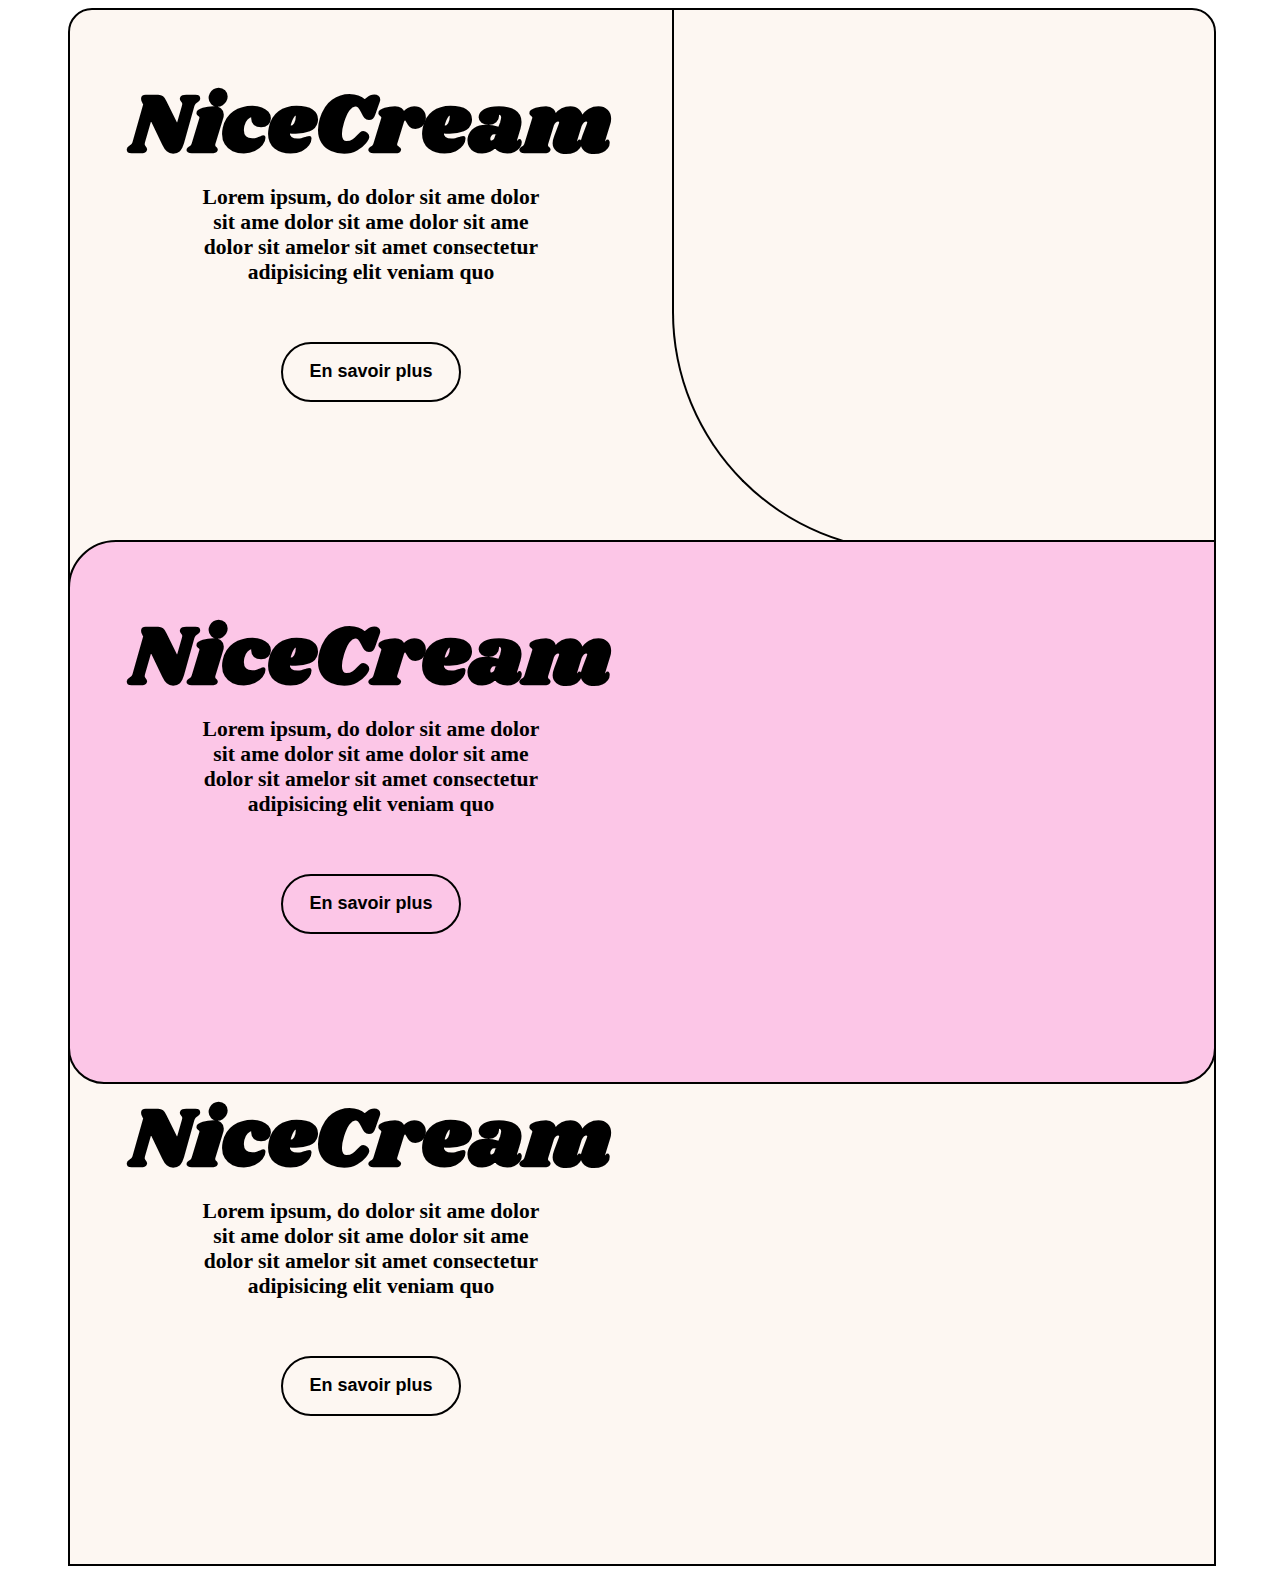
==== index.html @ 3cc18e64 "ajout index" ====
<!DOCTYPE html>
<html lang="fr">
<head>
    <meta charset="UTF-8">
    <meta name="viewport" content="width=device-width, initial-scale=1.0">
    <title>Document</title>
    <link rel="stylesheet" href="main.css">
    <link rel="preconnect" href="https://fonts.googleapis.com">
<link rel="preconnect" href="https://fonts.gstatic.com" crossorigin>
<link rel="preconnect" href="https://fonts.googleapis.com">
<link rel="preconnect" href="https://fonts.gstatic.com" crossorigin>
<link href="https://fonts.googleapis.com/css2?family=Shrikhand&display=swap" rel="stylesheet"></head>
<body>

    <main class="container">

        <section class="hero-section">
            <div class="txtsec">
                <h1>NiceCream</h1>
                <h3>Lorem ipsum, do dolor sit ame dolor sit ame dolor sit ame dolor sit ame dolor sit amelor sit amet consectetur adipisicing elit veniam quo</h3>
                <button class="btn">En savoir plus</button>
            </div>
            <div class="imgsec"></div>
        </section>

        <section class="about-section">
            <div class="txtsec">
                <h1>NiceCream</h1>
                <h3>Lorem ipsum, do dolor sit ame dolor sit ame dolor sit ame dolor sit ame dolor sit amelor sit amet consectetur adipisicing elit veniam quo</h3>
                <button class="btn">En savoir plus</button>
            </div>
        </section>


        <section class="tre-section">
            <div class="txtsec">
                <h1>NiceCream</h1>
                <h3>Lorem ipsum, do dolor sit ame dolor sit ame dolor sit ame dolor sit ame dolor sit amelor sit amet consectetur adipisicing elit veniam quo</h3>
                <button class="btn">En savoir plus</button>
            </div>
        </section>
        
    </main>

</body>
</html>
---- main.css ----
html{
    font-size: 12px;
}

body{
    background-color: white;
}

.container{
    display: flex;
    justify-content: center;
    flex-direction: column;
    padding-left: 5rem;
    padding-right: 5rem;
}

.hero-section{
    border: 2px solid black;
    border-radius: 2rem 2rem 0rem 0rem;
    width: 100%;
    height: 45rem;
    display: flex;
    align-items: start;
    justify-content: space-between;
    flex-direction:row;
    background-color: #fdf7f2;
    padding-bottom: 3rem;
    z-index: 1;
}

.about-section{
    border: 2px solid black;
    border-radius: 4rem 0rem 3rem 3rem;
    width: 100%;
    height: 45rem;
    display: flex;
    align-items: start;
    justify-content: space-between;
    flex-direction:row;
    background-color: #fcc6e7;
    margin-top: -4rem;
    z-index: 2;
}


.tre-section{
    border: 2px solid black;
    border-top: 0px;
    width: 100%;
    height: 45rem;
    display: flex;
    align-items: start;
    justify-content: space-between;
    flex-direction:row;
    background-color: #fdf7f2;
    margin-top: -5rem;
}



.imgsec{
    background-image: url("https://static.actu.fr/uploads/2022/07/62dcdb9579d2646dcdb9579d21adcdv-960x640.jpg");
    width: 45rem;
    height: 45rem;
    background-position: center;
    background-size:150%;
    background-repeat: no-repeat;
    border-radius: 0px 2rem 0px 20rem;
    border:2px solid black;
    border-top: 0px;
    border-right: 0px;
}

.txtsec{
    display: flex;
    justify-content: center;
    align-items: center;
    flex-direction: column;
    margin-left: 5rem;     
}

.txtsec h1{
font-size: 7em;
font-family: 'Shrikhand', cursive;
}

.txtsec h3{
font-size: 1.8rem;
width: 30rem;
margin-top: -5rem;
text-align: center;
}


.btn {
    display: flex;
    position: relative;
    text-align: center;
    cursor: pointer;
    justify-content: center;
    align-items: center;
    padding: .2em 1.2em .3em 1.2em;
    text-decoration: none;
    margin-top: 3rem;
    background-color: transparent;
    border-radius: 4rem;
    width: 15rem;
    height: 5rem;
    border: 0.2rem solid black;
    font-weight: bold;
    font-size: 1.5rem;
  }
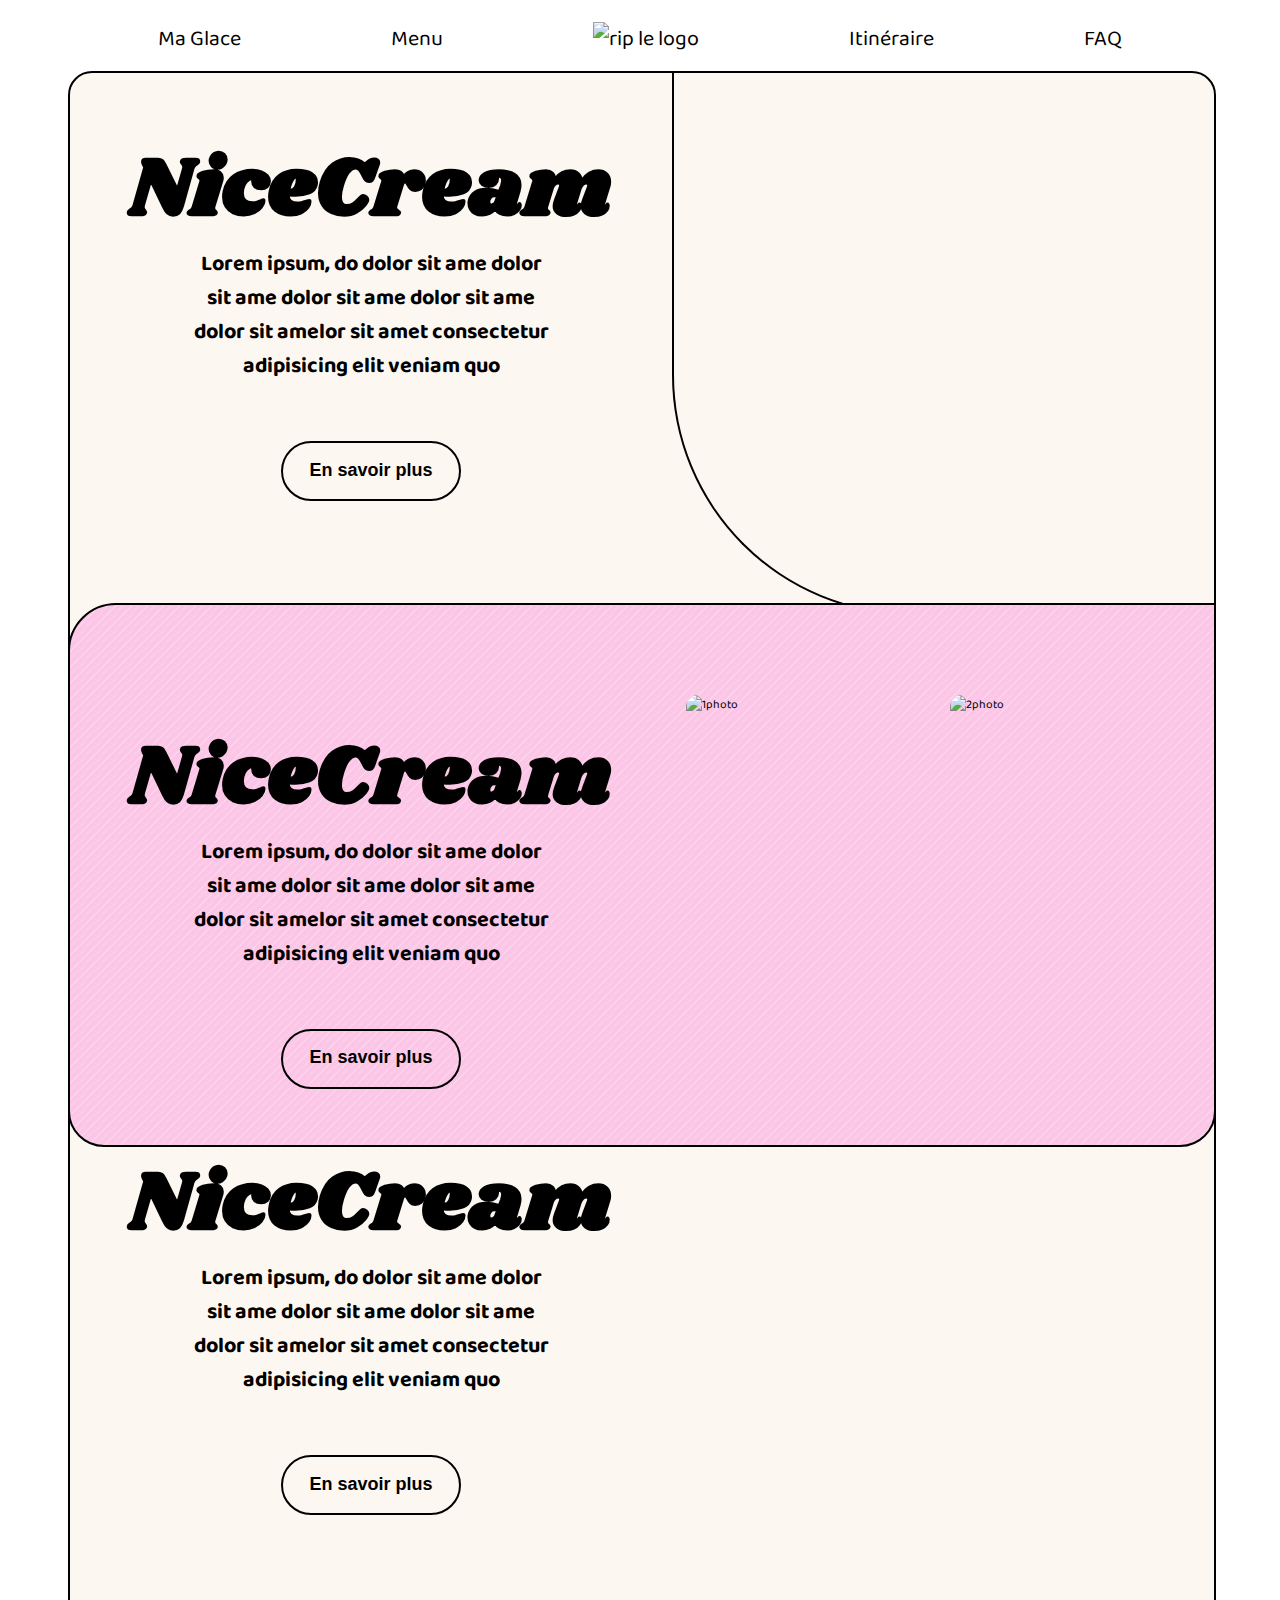
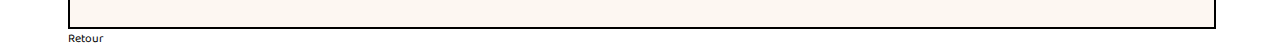
==== commit 0658cc03: "ajout divers" ====
--- a/index.html
+++ b/index.html
@@ -6,13 +6,21 @@
     <title>Document</title>
     <link rel="stylesheet" href="main.css">
     <link rel="preconnect" href="https://fonts.googleapis.com">
-<link rel="preconnect" href="https://fonts.gstatic.com" crossorigin>
-<link rel="preconnect" href="https://fonts.googleapis.com">
-<link rel="preconnect" href="https://fonts.gstatic.com" crossorigin>
-<link href="https://fonts.googleapis.com/css2?family=Shrikhand&display=swap" rel="stylesheet"></head>
+    <link rel="preconnect" href="https://fonts.googleapis.com">
+    <link rel="preconnect" href="https://fonts.gstatic.com" crossorigin>
+    <link href="https://fonts.googleapis.com/css2?family=Baloo+2:wght@400;500;700&family=Shrikhand&display=swap" rel="stylesheet">
 <body>
 
     <main class="container">
+    <nav id="navbar">
+        <header>
+            <a href="#glace">Ma Glace</a>
+            <a href="#menu">Menu</a>
+            <img src="logo.png" alt="rip le logo">
+            <a href="#itin">Itinéraire</a>
+            <a href="#faq">FAQ</a>
+        </header>
+    </nav>
 
         <section class="hero-section">
             <div class="txtsec">
@@ -23,11 +31,17 @@
             <div class="imgsec"></div>
         </section>
 
+            
         <section class="about-section">
             <div class="txtsec">
                 <h1>NiceCream</h1>
                 <h3>Lorem ipsum, do dolor sit ame dolor sit ame dolor sit ame dolor sit ame dolor sit amelor sit amet consectetur adipisicing elit veniam quo</h3>
                 <button class="btn">En savoir plus</button>
+            </div>
+
+            <div class="img-container">
+                <img src="https://static.actu.fr/uploads/2022/07/62dcdb9579d2646dcdb9579d21adcdv-960x640.jpg" alt="1photo" class="pm">
+                <img src="https://static.actu.fr/uploads/2022/07/62dcdb9579d2646dcdb9579d21adcdv-960x640.jpg" alt="2photo" class="pm">
             </div>
         </section>
 
@@ -39,6 +53,8 @@
                 <button class="btn">En savoir plus</button>
             </div>
         </section>
+
+        <a href="#navbar">Retour</a>
         
     </main>
 
--- a/main.css
+++ b/main.css
@@ -1,9 +1,15 @@
 html{
     font-size: 12px;
+    text-decoration: none;
+    scroll-behavior: smooth;
+
 }
 
 body{
     background-color: white;
+    font-family: 'Baloo 2';
+    text-decoration: none;
+
 }
 
 .container{
@@ -34,12 +40,14 @@
     width: 100%;
     height: 45rem;
     display: flex;
-    align-items: start;
+  
     justify-content: space-between;
     flex-direction:row;
     background-color: #fcc6e7;
     margin-top: -4rem;
     z-index: 2;
+    background-image: repeating-linear-gradient(-45deg, rgba(255,255,255, 0.25), rgba(255,255,255, 0.25) 1px, transparent 1px, transparent 6px);
+    background-size: 16px 16px;
 }
 
 
@@ -110,3 +118,48 @@
     font-weight: bold;
     font-size: 1.5rem;
   }
+
+  header{
+    font-size:1.8rem ;
+    display:flex;
+    justify-content: space-around;
+    padding:1.2rem;
+    color:black;
+  }
+
+  a{ 
+    color: inherit;
+    text-decoration: none;
+}
+
+header a:hover {
+    color:#f8a825;
+    font-weight: 500;
+}
+
+.btn:hover {
+    color:#f8a825;
+    border-color: #f8a825;
+
+}
+
+hr {
+    margin-top: 3rem;
+    color: black !important;
+    width: 80%; 
+    margin-left: auto;
+    margin-right: auto;
+}
+
+.img-container{
+    display: flex;
+    justify-content: center;
+    align-items: center;
+}
+
+.pm{
+    width: 20rem;
+    height: 30rem;
+    margin-right: 2rem;
+    border-radius: 1rem;
+}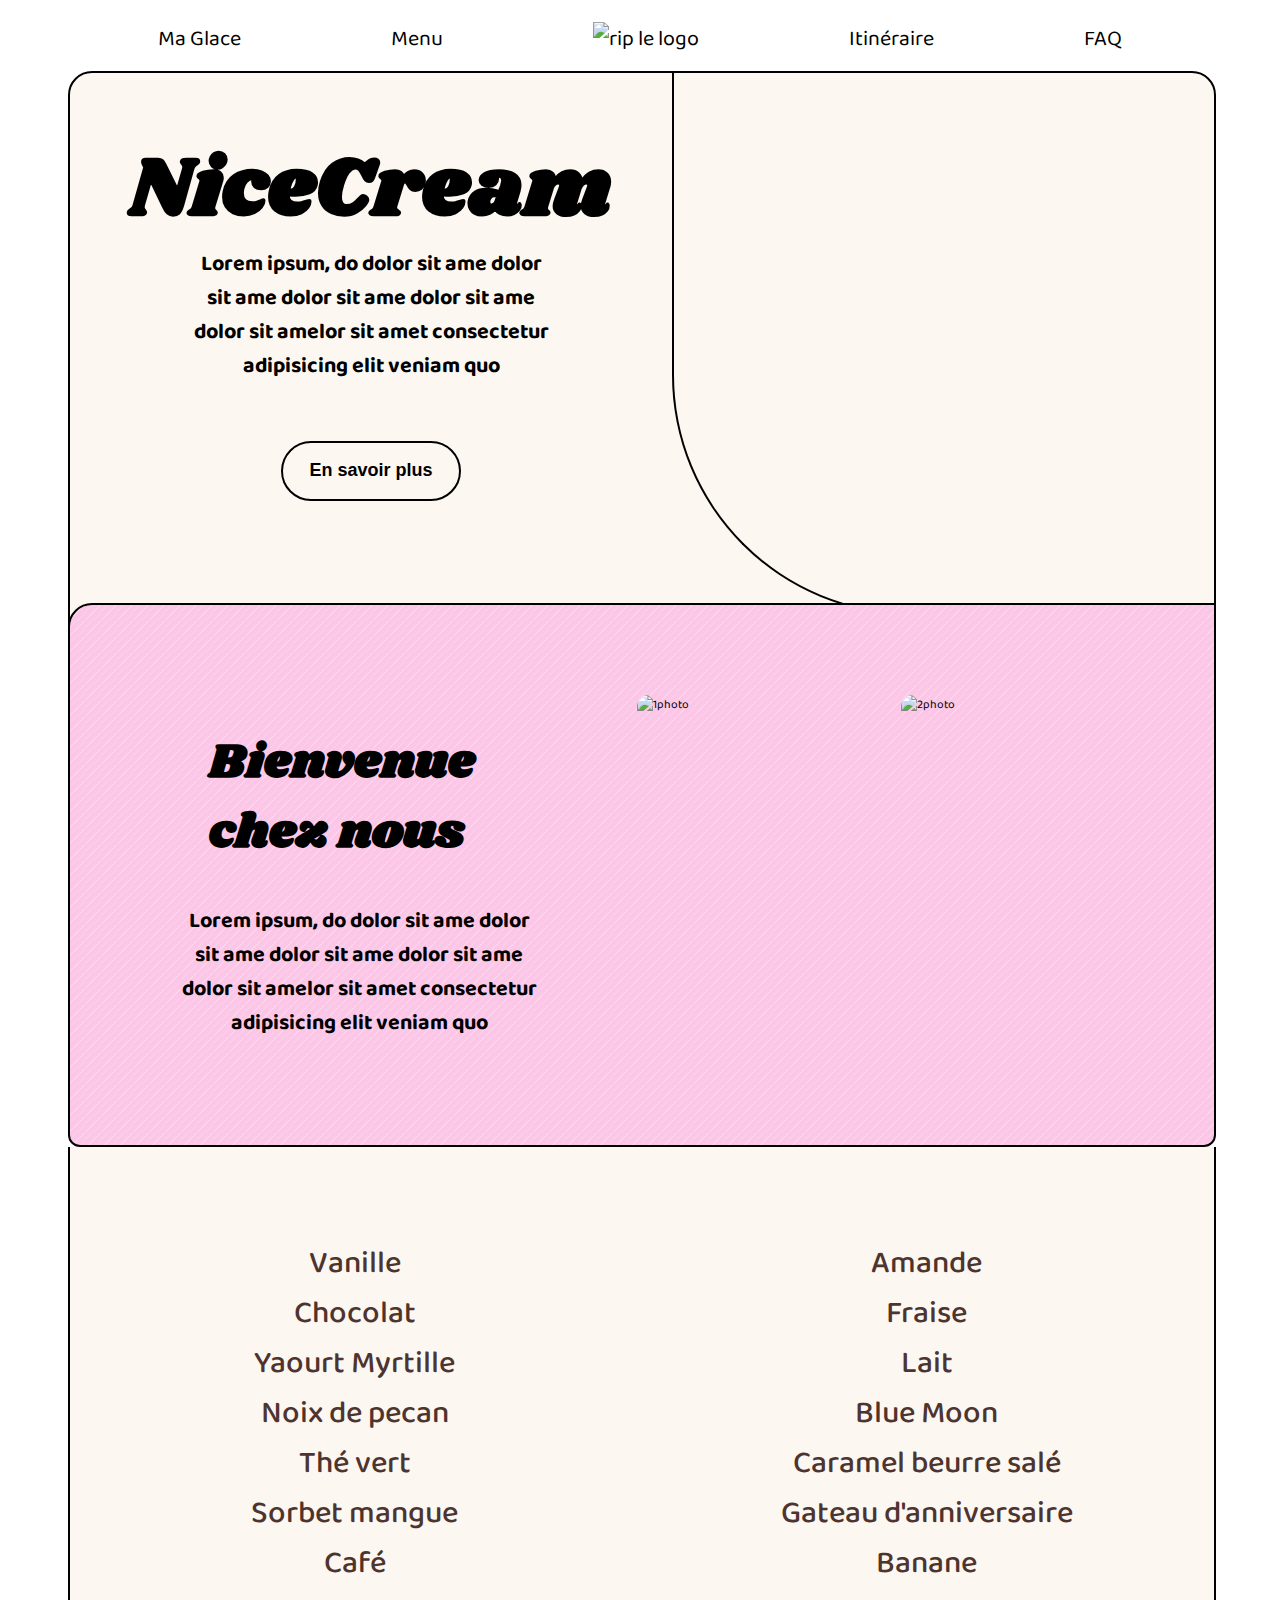
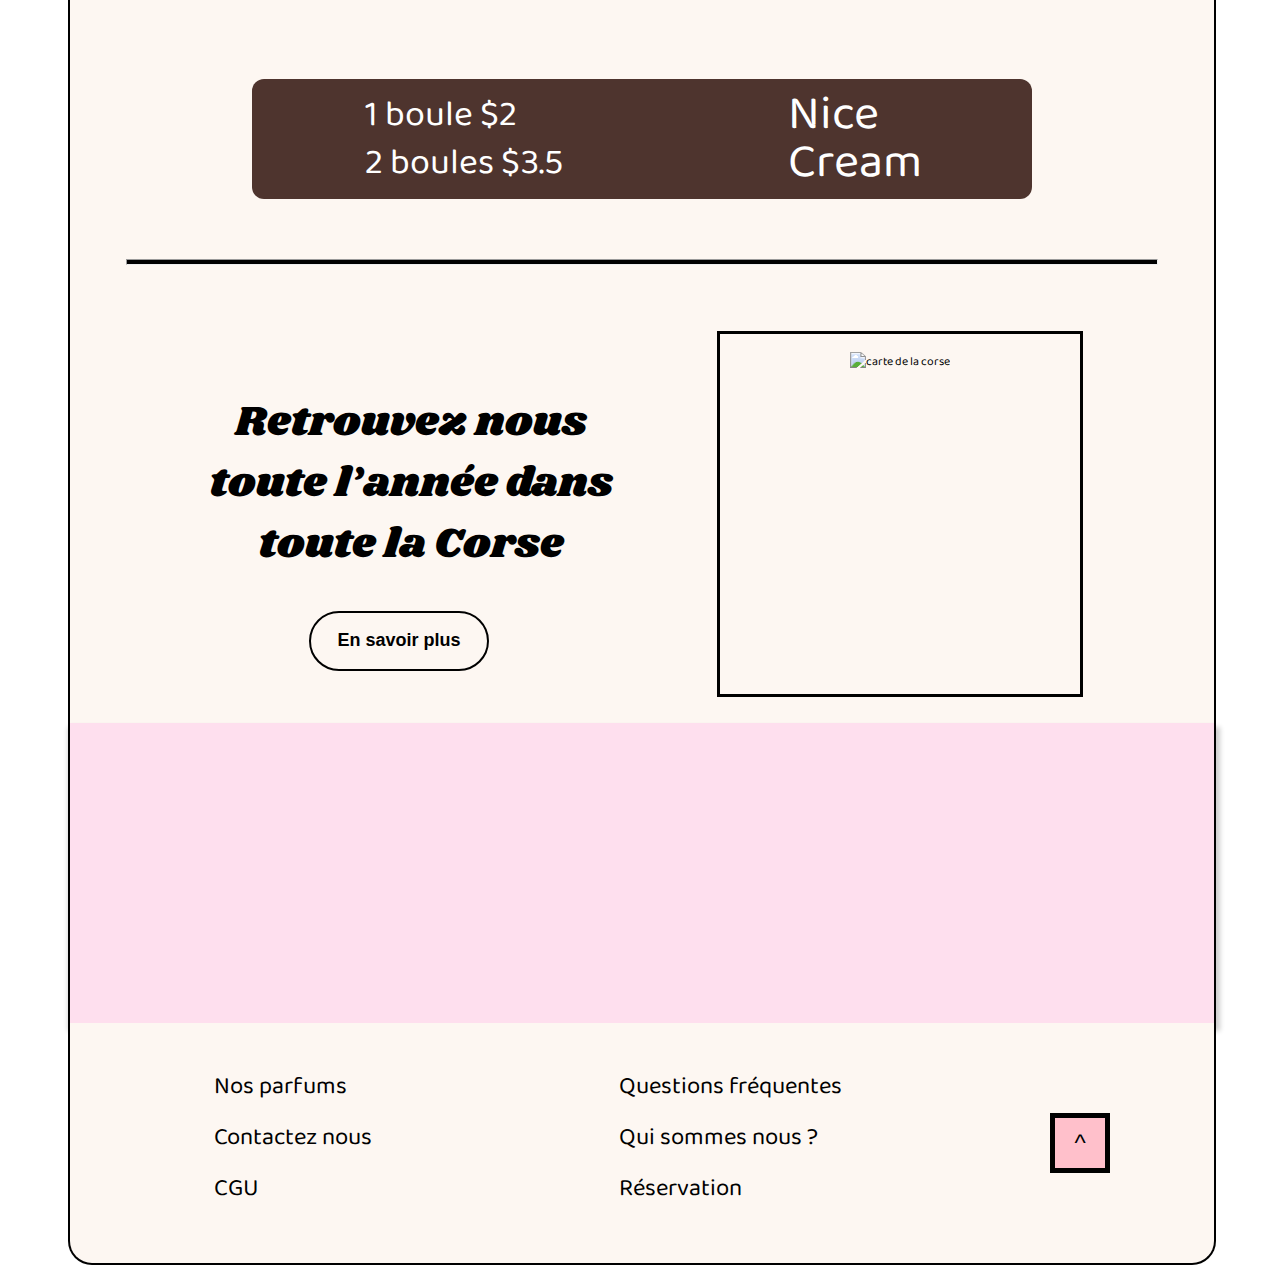
==== commit a02f64b1: "ajout detail" ====
--- a/index.html
+++ b/index.html
@@ -24,7 +24,7 @@
 
         <section class="hero-section">
             <div class="txtsec">
-                <h1>NiceCream</h1>
+                <h1 class="titre">NiceCream</h1>
                 <h3>Lorem ipsum, do dolor sit ame dolor sit ame dolor sit ame dolor sit ame dolor sit amelor sit amet consectetur adipisicing elit veniam quo</h3>
                 <button class="btn">En savoir plus</button>
             </div>
@@ -34,9 +34,8 @@
             
         <section class="about-section">
             <div class="txtsec">
-                <h1>NiceCream</h1>
+                <h2 class="sousTitre">Bienvenue chez nous</h2>
                 <h3>Lorem ipsum, do dolor sit ame dolor sit ame dolor sit ame dolor sit ame dolor sit amelor sit amet consectetur adipisicing elit veniam quo</h3>
-                <button class="btn">En savoir plus</button>
             </div>
 
             <div class="img-container">
@@ -47,14 +46,68 @@
 
 
         <section class="tre-section">
-            <div class="txtsec">
-                <h1>NiceCream</h1>
-                <h3>Lorem ipsum, do dolor sit ame dolor sit ame dolor sit ame dolor sit ame dolor sit amelor sit amet consectetur adipisicing elit veniam quo</h3>
-                <button class="btn">En savoir plus</button>
+            <div class="menu">
+                <ul class="listUne">
+                    <li>Vanille</li>
+                    <li>Chocolat</li>
+                    <li>Yaourt Myrtille</li>
+                    <li>Noix de pecan</li>
+                    <li>Thé vert</li>
+                    <li>Sorbet mangue</li>
+                    <li>Café</li>
+                </ul>
+                <ul class="listDeux">
+                    <li>Amande</li>
+                    <li>Fraise</li>
+                    <li>Lait</li>
+                    <li>Blue Moon</li>
+                    <li>Caramel beurre salé</li>
+                    <li>Gateau d'anniversaire</li>
+                    <li>Banane</li>
+                </ul>
+            </div>
+
+            <div class="promo">
+                <div class="prix">
+                    <p>1 boule $2</p>
+                    <p>2 boules $3.5</p>
+                    
+                </div>
+                
+                <p class="minTitre">Nice Cream</p>
+            </div>
+
+            <hr>
+
+            <div class="retrouver-nous">
+                <div class="retrouver-l">
+                    <h2 class="sousSousTitre">Retrouvez nous toute l’année dans toute la Corse</h2>
+                    <button class="btn">En savoir plus</button>
+                </div>
+            
+                <div class="map">
+                    <img src="https://i.pinimg.com/originals/cd/4d/f4/cd4df4adcedf5bd959220e8c9b744033.jpg" alt="carte de la corse" class="mapcorse">
+                </div>
             </div>
         </section>
 
-        <a href="#navbar">Retour</a>
+        <section class="brand">
+        </section>
+
+        <footer class="footer">
+            <ul>
+                <li><a href="#parfums">Nos parfums</a></li>
+                <li><a href="#contact">Contactez nous</a></li>
+                <li><a href="#cgu">CGU</a></li>
+            </ul>
+            <ul>
+                <li><a href="#faqs">Questions fréquentes</a></li>
+                <li><a href="#about">Qui sommes nous ?</a></li>
+                <li><a href="#reservation">Réservation</a></li>
+            </ul>
+            <button><a href="#navbar">^</a></button>
+        </footer>
+        
         
     </main>
 
--- a/main.css
+++ b/main.css
@@ -9,7 +9,10 @@
     background-color: white;
     font-family: 'Baloo 2';
     text-decoration: none;
-
+}
+
+body ul{
+    list-style-type:none;
 }
 
 .container{
@@ -36,12 +39,11 @@
 
 .about-section{
     border: 2px solid black;
-    border-radius: 4rem 0rem 3rem 3rem;
+    border-radius: 2rem 0rem 1rem 1rem;
     width: 100%;
     height: 45rem;
     display: flex;
-  
-    justify-content: space-between;
+    justify-content: space-around;
     flex-direction:row;
     background-color: #fcc6e7;
     margin-top: -4rem;
@@ -49,22 +51,6 @@
     background-image: repeating-linear-gradient(-45deg, rgba(255,255,255, 0.25), rgba(255,255,255, 0.25) 1px, transparent 1px, transparent 6px);
     background-size: 16px 16px;
 }
-
-
-.tre-section{
-    border: 2px solid black;
-    border-top: 0px;
-    width: 100%;
-    height: 45rem;
-    display: flex;
-    align-items: start;
-    justify-content: space-between;
-    flex-direction:row;
-    background-color: #fdf7f2;
-    margin-top: -5rem;
-}
-
-
 
 .imgsec{
     background-image: url("https://static.actu.fr/uploads/2022/07/62dcdb9579d2646dcdb9579d21adcdv-960x640.jpg");
@@ -84,16 +70,37 @@
     justify-content: center;
     align-items: center;
     flex-direction: column;
-    margin-left: 5rem;     
-}
-
-.txtsec h1{
-font-size: 7em;
+    margin-left: 5rem;
+}
+
+.titre{
+font-size: 7rem;
 font-family: 'Shrikhand', cursive;
 }
 
+.sousTitre{
+font-size: 4rem;
+font-family: 'Shrikhand', cursive;
+width: 25rem;
+margin-bottom: 8rem;
+}
+
+.sousSousTitre{
+    font-size: 3.5rem;
+    font-family: 'Shrikhand', cursive;
+    width: 35rem;
+    margin-bottom: 8rem;
+    text-align: center;
+    font-weight: 400;
+}
+
+
+
+h3{
+font-size: 1.8rem;
+}
+
 .txtsec h3{
-font-size: 1.8rem;
 width: 30rem;
 margin-top: -5rem;
 text-align: center;
@@ -144,11 +151,13 @@
 }
 
 hr {
-    margin-top: 3rem;
+    margin-top: 5rem;
     color: black !important;
-    width: 80%; 
+    width: 90%; 
     margin-left: auto;
     margin-right: auto;
+    height: .35rem;
+    background-color: black;
 }
 
 .img-container{
@@ -162,4 +171,136 @@
     height: 30rem;
     margin-right: 2rem;
     border-radius: 1rem;
-}+}
+
+.tre-section{
+    border: 2px solid black;
+    border-top: 0px;
+    width: 100%;
+    height: 100%;
+    display: flex;
+    flex-direction: column;
+    align-items: center;
+    background-color: #fdf7f2;
+    padding-top: 5rem;
+    padding-bottom: 5rem;
+}
+
+.menu{
+    display: flex;
+    justify-content: space-around;
+    align-items: center;
+    flex-direction: row;
+    font-size: 2.6rem;
+    width: 100%;
+    text-align: center;
+    color: #4e342e;
+    font-weight: 500;
+}
+
+.menu li:hover{
+    color: brown;
+    cursor:url("data:image/svg+xml;utf8,<svg xmlns='http://www.w3.org/2000/svg'  width='50' height='60' viewport='0 0 100 100' style='fill:black;font-size:30px;'><text y='50%'>😋</text></svg>") 16 0,auto; /*!emojicursor.app*/
+}
+
+.promo{
+    margin-top: 5rem;
+    width: 65rem;
+    height: 10rem;
+    background-color: #4e342e;
+    border-radius: 1rem;
+    display: flex;
+    justify-content: space-around;
+    align-items: center;
+    flex-direction: row;
+    color: white;
+    font-size: 3rem;
+    line-height: 1rem;
+}
+
+.minTitre{
+    font-size: 4rem;
+    width: 3rem;
+    line-height: 4rem;
+    padding-right: 8rem;
+}
+
+.retrouver-nous{
+    display: flex;
+    align-items: center;
+    justify-content: space-between;
+    flex-direction: row;
+    margin-top: 5rem;
+}
+
+.retrouver-l .btn{
+    margin-left: 9rem;
+    margin-top: -5rem;
+}
+
+.retrouver-l {
+    margin-right: 8rem;
+}
+
+.retrouver-r{
+    margin-left:8rem;
+}
+
+.map{
+    width: 30rem;
+    height: 30rem;
+    background-image: url("https://i.pinimg.com/originals/cd/4d/f4/cd4df4adcedf5bd959220e8c9b744033.jpg");
+    border: .3rem solid black;
+    display: flex;
+    justify-content: center;
+    align-items: center;
+}
+
+.mapcorse{
+    height: 27rem;
+    width: auto;
+}
+
+.brand{
+    background-color: #fedfee;
+    width: 100%;
+    height: 25rem;
+    border: 2px solid black;
+    border-top: 0px;
+    border-bottom: 0px;
+    margin-top: -3rem;
+    box-shadow: 2px 6px 5px 2px rgba(0, 0, 0, 0.2);
+}
+
+.footer{
+    width: 100%;
+    height: 20rem;
+    background-color: #fdf7f2;
+    border: solid 2px black;
+    border-top: 0px;
+    border-bottom-left-radius:2rem;
+    border-bottom-right-radius:2rem;
+    display: flex;
+    justify-content: space-around;
+    align-items: center;
+    flex-direction: row;
+    text-align: left;
+}
+
+
+
+.footer li{
+    margin-bottom: 1rem;
+}
+
+
+.footer a{
+    font-size: 2rem;
+}
+
+footer button{
+    width: 5rem;
+    height: 5rem;
+    background-color: pink;
+    border: 5px solid black;
+}
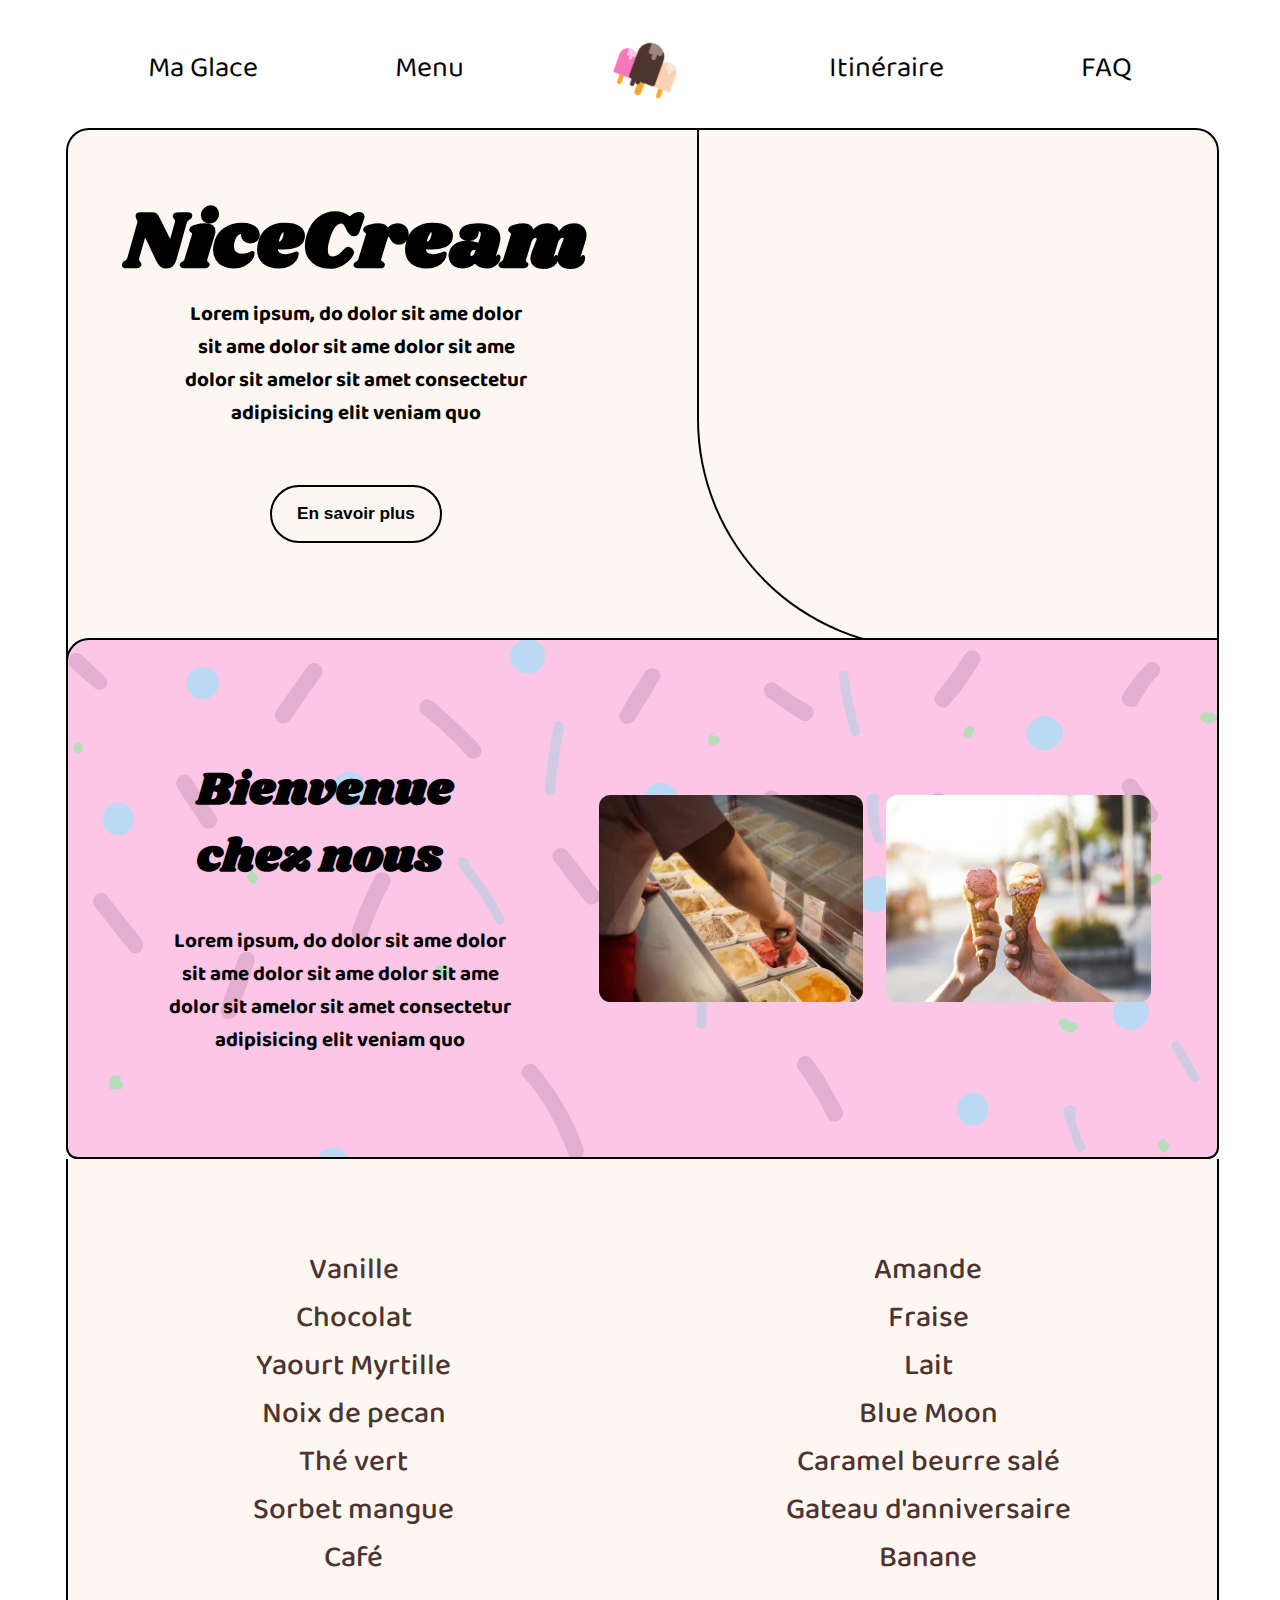
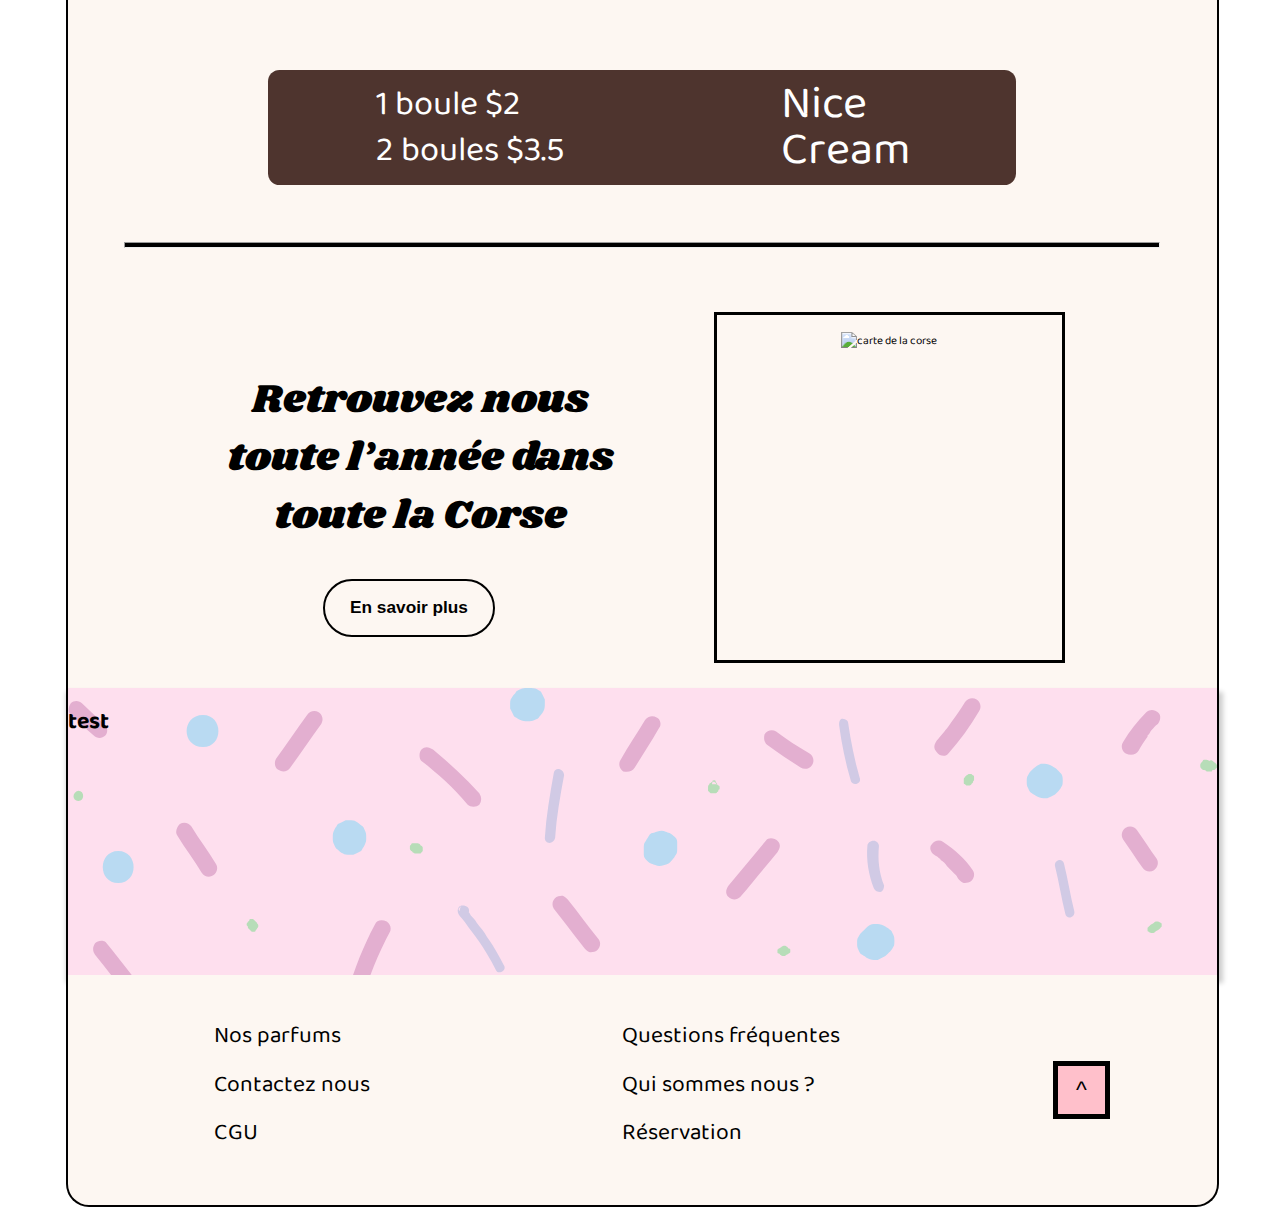
==== commit d60a5780: "Add files via upload" ====
--- a/index.html
+++ b/index.html
@@ -16,7 +16,7 @@
         <header>
             <a href="#glace">Ma Glace</a>
             <a href="#menu">Menu</a>
-            <img src="logo.png" alt="rip le logo">
+            <img src="logo.png" alt="rip le logo" class="logo">
             <a href="#itin">Itinéraire</a>
             <a href="#faq">FAQ</a>
         </header>
@@ -39,8 +39,8 @@
             </div>
 
             <div class="img-container">
-                <img src="https://static.actu.fr/uploads/2022/07/62dcdb9579d2646dcdb9579d21adcdv-960x640.jpg" alt="1photo" class="pm">
-                <img src="https://static.actu.fr/uploads/2022/07/62dcdb9579d2646dcdb9579d21adcdv-960x640.jpg" alt="2photo" class="pm">
+                <img src="img1.jpg" alt="1photo" class="pm">
+                <img src="img2.jpg"  class="pm pm2">
             </div>
         </section>
 
@@ -92,6 +92,7 @@
         </section>
 
         <section class="brand">
+            <h1>test</h1>
         </section>
 
         <footer class="footer">
--- a/main.css
+++ b/main.css
@@ -1,306 +1,468 @@
-html{
-    font-size: 12px;
-    text-decoration: none;
-    scroll-behavior: smooth;
-
-}
-
-body{
-    background-color: white;
-    font-family: 'Baloo 2';
-    text-decoration: none;
-}
-
-body ul{
-    list-style-type:none;
-}
-
-.container{
-    display: flex;
-    justify-content: center;
-    flex-direction: column;
-    padding-left: 5rem;
-    padding-right: 5rem;
-}
-
-.hero-section{
-    border: 2px solid black;
-    border-radius: 2rem 2rem 0rem 0rem;
-    width: 100%;
-    height: 45rem;
-    display: flex;
-    align-items: start;
-    justify-content: space-between;
-    flex-direction:row;
-    background-color: #fdf7f2;
-    padding-bottom: 3rem;
-    z-index: 1;
-}
-
-.about-section{
-    border: 2px solid black;
-    border-radius: 2rem 0rem 1rem 1rem;
-    width: 100%;
-    height: 45rem;
-    display: flex;
-    justify-content: space-around;
-    flex-direction:row;
-    background-color: #fcc6e7;
-    margin-top: -4rem;
-    z-index: 2;
-    background-image: repeating-linear-gradient(-45deg, rgba(255,255,255, 0.25), rgba(255,255,255, 0.25) 1px, transparent 1px, transparent 6px);
-    background-size: 16px 16px;
-}
-
-.imgsec{
-    background-image: url("https://static.actu.fr/uploads/2022/07/62dcdb9579d2646dcdb9579d21adcdv-960x640.jpg");
-    width: 45rem;
-    height: 45rem;
-    background-position: center;
-    background-size:150%;
-    background-repeat: no-repeat;
-    border-radius: 0px 2rem 0px 20rem;
-    border:2px solid black;
-    border-top: 0px;
-    border-right: 0px;
-}
-
-.txtsec{
-    display: flex;
-    justify-content: center;
-    align-items: center;
-    flex-direction: column;
-    margin-left: 5rem;
-}
-
-.titre{
-font-size: 7rem;
-font-family: 'Shrikhand', cursive;
-}
-
-.sousTitre{
-font-size: 4rem;
-font-family: 'Shrikhand', cursive;
-width: 25rem;
-margin-bottom: 8rem;
-}
-
-.sousSousTitre{
-    font-size: 3.5rem;
-    font-family: 'Shrikhand', cursive;
-    width: 35rem;
-    margin-bottom: 8rem;
-    text-align: center;
-    font-weight: 400;
-}
-
-
-
-h3{
-font-size: 1.8rem;
-}
-
-.txtsec h3{
-width: 30rem;
-margin-top: -5rem;
-text-align: center;
-}
-
-
-.btn {
-    display: flex;
-    position: relative;
-    text-align: center;
-    cursor: pointer;
-    justify-content: center;
-    align-items: center;
-    padding: .2em 1.2em .3em 1.2em;
-    text-decoration: none;
-    margin-top: 3rem;
-    background-color: transparent;
-    border-radius: 4rem;
-    width: 15rem;
-    height: 5rem;
-    border: 0.2rem solid black;
-    font-weight: bold;
-    font-size: 1.5rem;
-  }
-
-  header{
-    font-size:1.8rem ;
-    display:flex;
-    justify-content: space-around;
-    padding:1.2rem;
-    color:black;
-  }
-
-  a{ 
-    color: inherit;
-    text-decoration: none;
-}
-
-header a:hover {
-    color:#f8a825;
-    font-weight: 500;
-}
-
-.btn:hover {
-    color:#f8a825;
-    border-color: #f8a825;
-
-}
-
-hr {
-    margin-top: 5rem;
-    color: black !important;
-    width: 90%; 
-    margin-left: auto;
-    margin-right: auto;
-    height: .35rem;
-    background-color: black;
-}
-
-.img-container{
-    display: flex;
-    justify-content: center;
-    align-items: center;
-}
-
-.pm{
-    width: 20rem;
-    height: 30rem;
-    margin-right: 2rem;
-    border-radius: 1rem;
-}
-
-.tre-section{
-    border: 2px solid black;
-    border-top: 0px;
-    width: 100%;
-    height: 100%;
-    display: flex;
-    flex-direction: column;
-    align-items: center;
-    background-color: #fdf7f2;
-    padding-top: 5rem;
-    padding-bottom: 5rem;
-}
-
-.menu{
-    display: flex;
-    justify-content: space-around;
-    align-items: center;
-    flex-direction: row;
-    font-size: 2.6rem;
-    width: 100%;
-    text-align: center;
-    color: #4e342e;
-    font-weight: 500;
-}
-
-.menu li:hover{
-    color: brown;
-    cursor:url("data:image/svg+xml;utf8,<svg xmlns='http://www.w3.org/2000/svg'  width='50' height='60' viewport='0 0 100 100' style='fill:black;font-size:30px;'><text y='50%'>😋</text></svg>") 16 0,auto; /*!emojicursor.app*/
-}
-
-.promo{
-    margin-top: 5rem;
-    width: 65rem;
-    height: 10rem;
-    background-color: #4e342e;
-    border-radius: 1rem;
-    display: flex;
-    justify-content: space-around;
-    align-items: center;
-    flex-direction: row;
-    color: white;
-    font-size: 3rem;
-    line-height: 1rem;
-}
-
-.minTitre{
-    font-size: 4rem;
-    width: 3rem;
-    line-height: 4rem;
-    padding-right: 8rem;
-}
-
-.retrouver-nous{
-    display: flex;
-    align-items: center;
-    justify-content: space-between;
-    flex-direction: row;
-    margin-top: 5rem;
-}
-
-.retrouver-l .btn{
-    margin-left: 9rem;
-    margin-top: -5rem;
-}
-
-.retrouver-l {
-    margin-right: 8rem;
-}
-
-.retrouver-r{
-    margin-left:8rem;
-}
-
-.map{
-    width: 30rem;
-    height: 30rem;
-    background-image: url("https://i.pinimg.com/originals/cd/4d/f4/cd4df4adcedf5bd959220e8c9b744033.jpg");
-    border: .3rem solid black;
-    display: flex;
-    justify-content: center;
-    align-items: center;
-}
-
-.mapcorse{
-    height: 27rem;
-    width: auto;
-}
-
-.brand{
-    background-color: #fedfee;
-    width: 100%;
-    height: 25rem;
-    border: 2px solid black;
-    border-top: 0px;
-    border-bottom: 0px;
-    margin-top: -3rem;
-    box-shadow: 2px 6px 5px 2px rgba(0, 0, 0, 0.2);
-}
-
-.footer{
-    width: 100%;
-    height: 20rem;
-    background-color: #fdf7f2;
-    border: solid 2px black;
-    border-top: 0px;
-    border-bottom-left-radius:2rem;
-    border-bottom-right-radius:2rem;
-    display: flex;
-    justify-content: space-around;
-    align-items: center;
-    flex-direction: row;
-    text-align: left;
-}
-
-
-
-.footer li{
-    margin-bottom: 1rem;
-}
-
-
-.footer a{
-    font-size: 2rem;
-}
-
-footer button{
-    width: 5rem;
-    height: 5rem;
-    background-color: pink;
-    border: 5px solid black;
-}
+html{
+    font-size: 12px;
+    text-decoration: none;
+    scroll-behavior: smooth;
+
+}
+
+
+
+body{
+    background-color: white;
+    font-family: 'Baloo 2';
+    text-decoration: none;
+}
+
+body ul{
+    list-style-type:none;
+}
+
+.container{
+    display: flex;
+    justify-content: center;
+    flex-direction: column;
+    padding-left: 5rem;
+    padding-right: 5rem;
+}
+
+.hero-section{
+    border: 2px solid black;
+    border-radius: 2rem 2rem 0rem 0rem;
+    width: 100%;
+    height: 45rem;
+    display: flex;
+    align-items: start;
+    justify-content: space-between;
+    flex-direction:row;
+    background-color: #fdf7f2;
+    padding-bottom: 3rem;
+    z-index: 1;
+}
+
+.about-section{
+    border: 2px solid black;
+    border-radius: 2rem 0rem 1rem 1rem;
+    width: 100%;
+    height: 45rem;
+    display: flex;
+    justify-content: space-around;
+    flex-direction:row;
+    background-color: #fcc6e7;
+    margin-top: -4rem;
+    z-index: 2;
+    background-image: url("confetti.svg");
+    background-size: cover;
+}
+
+.imgsec{
+    background-image: url("https://static.actu.fr/uploads/2022/07/62dcdb9579d2646dcdb9579d21adcdv-960x640.jpg");
+    width: 45rem;
+    height: 45rem;
+    background-position: center;
+    background-size:150%;
+    background-repeat: no-repeat;
+    border-radius: 0px 2rem 0px 20rem;
+    border:2px solid black;
+    border-top: 0px;
+    border-right: 0px;
+}
+
+.txtsec{
+    display: flex;
+    justify-content: center;
+    align-items: center;
+    flex-direction: column;
+    margin-left: 5rem;
+}
+
+.titre{
+font-size: 7rem;
+font-family: 'Shrikhand', cursive;
+}
+
+.sousTitre{
+font-size: 4rem;
+font-family: 'Shrikhand', cursive;
+width: 25rem;
+margin-bottom: 8rem;
+}
+
+.sousSousTitre{
+    font-size: 3.5rem;
+    font-family: 'Shrikhand', cursive;
+    width: 35rem;
+    margin-bottom: 8rem;
+    text-align: center;
+    font-weight: 400;
+}
+
+
+
+h3{
+font-size: 1.8rem;
+}
+
+.txtsec h3{
+width: 30rem;
+margin-top: -5rem;
+text-align: center;
+}
+
+
+.btn {
+    display: flex;
+    position: relative;
+    text-align: center;
+    cursor: pointer;
+    justify-content: center;
+    align-items: center;
+    padding: .2em 1.2em .3em 1.2em;
+    text-decoration: none;
+    margin-top: 3rem;
+    background-color: transparent;
+    border-radius: 4rem;
+    width: 15rem;
+    height: 5rem;
+    border: 0.2rem solid black;
+    font-weight: bold;
+    font-size: 1.5rem;
+  }
+
+  header{
+    font-size:2.5rem;
+    display:flex;
+    justify-content: space-around;
+    padding:1.2rem;
+    color:black;
+    display: flex;
+    align-items: center;
+  }
+
+  a{ 
+    color: inherit;
+    text-decoration: none;
+}
+
+header a:hover {
+    color:#f8a825;
+    font-weight: 500;
+}
+
+header .logo{
+    height: auto;
+    width: 8rem;
+    rotate: 20deg;
+}
+
+.btn:hover {
+    color:#f8a825;
+    border-color: #f8a825;
+
+}
+
+hr {
+    margin-top: 5rem;
+    color: black !important;
+    width: 90%; 
+    margin-left: auto;
+    margin-right: auto;
+    height: .35rem;
+    background-color: black;
+}
+
+.img-container{
+    display: flex;
+    justify-content: center;
+    align-items: center;
+}
+
+.pm{
+    width: 25rem;
+    height: 20rem;
+    margin-right: 2rem;
+    border-radius: 1rem;
+}
+
+.pm{
+    width: 23rem;
+    height: 18rem;
+}
+
+.tre-section{
+    border: 2px solid black;
+    border-top: 0px;
+    width: 100%;
+    height: 100%;
+    display: flex;
+    flex-direction: column;
+    align-items: center;
+    background-color: #fdf7f2;
+    padding-top: 5rem;
+    padding-bottom: 5rem;
+}
+
+.menu{
+    display: flex;
+    justify-content: space-around;
+    align-items: center;
+    flex-direction: row;
+    font-size: 2.6rem;
+    width: 100%;
+    text-align: center;
+    color: #4e342e;
+    font-weight: 500;
+}
+
+.menu li:hover{
+    color: brown;
+    cursor:url("data:image/svg+xml;utf8,<svg xmlns='http://www.w3.org/2000/svg'  width='50' height='60' viewport='0 0 100 100' style='fill:black;font-size:30px;'><text y='50%'>😋</text></svg>") 16 0,auto; /*!emojicursor.app*/
+}
+
+.promo{
+    margin-top: 5rem;
+    width: 65rem;
+    height: 10rem;
+    background-color: #4e342e;
+    border-radius: 1rem;
+    display: flex;
+    justify-content: space-around;
+    align-items: center;
+    flex-direction: row;
+    color: white;
+    font-size: 3rem;
+    line-height: 1rem;
+}
+
+.minTitre{
+    font-size: 4rem;
+    width: 3rem;
+    line-height: 4rem;
+    padding-right: 8rem;
+}
+
+.retrouver-nous{
+    display: flex;
+    align-items: center;
+    justify-content: space-between;
+    flex-direction: row;
+    margin-top: 5rem;
+}
+
+.retrouver-l .btn{
+    margin-left: 9rem;
+    margin-top: -5rem;
+}
+
+.retrouver-l {
+    margin-right: 8rem;
+}
+
+.retrouver-r{
+    margin-left:8rem;
+}
+
+.map{
+    width: 30rem;
+    height: 30rem;
+    background-image: url("https://i.pinimg.com/originals/cd/4d/f4/cd4df4adcedf5bd959220e8c9b744033.jpg");
+    border: .3rem solid black;
+    display: flex;
+    justify-content: center;
+    align-items: center;
+}
+
+.mapcorse{
+    height: 27rem;
+    width: auto;
+}
+
+.brand{
+    background-color: #fedfee;
+    width: 100%;
+    height: 25rem;
+    border: 2px solid black;
+    border-top: 0px;
+    border-bottom: 0px;
+    margin-top: -3rem;
+    box-shadow: 2px 6px 5px 2px rgba(0, 0, 0, 0.2);
+    background-image: url("confetti.svg");
+    background-size: cover;
+}
+
+.footer{
+    width: 100%;
+    height: 20rem;
+    background-color: #fdf7f2;
+    border: solid 2px black;
+    border-top: 0px;
+    border-bottom-left-radius:2rem;
+    border-bottom-right-radius:2rem;
+    display: flex;
+    justify-content: space-around;
+    align-items: center;
+    flex-direction: row;
+    background-size: cover;
+    text-align: left;
+}
+
+
+
+.footer li{
+    margin-bottom: 1rem;
+}
+
+
+.footer a{
+    font-size: 2rem;
+}
+
+footer button{
+    width: 5rem;
+    height: 5rem;
+    background-color: pink;
+    border: 5px solid black;
+}
+
+
+@media screen and (min-width: 1600px){
+    html{
+        font-size: 14px;
+    }
+    
+}
+
+
+@media screen and (min-width: 1450px){
+    html{
+        font-size: 14px;
+    }
+    
+}
+
+
+@media screen and (max-width: 1300px){
+    html{
+        font-size: 11.5px;
+    }
+    
+}
+
+
+@media screen and (max-width: 1200px){
+    html{
+        font-size: 10.5px;
+    }
+    
+}
+
+
+@media screen and (max-width: 1100px){
+    html{
+        font-size: 9.5px;
+    }
+    
+}
+
+
+
+@media screen and (max-width: 1020px){
+    html{
+        font-size: 9px;
+    }
+    
+}
+
+
+@media screen and (max-width: 950px){
+    html{
+        font-size: 8px;
+    }
+    
+}
+
+
+
+
+@media screen and (max-width: 850px){
+    html{
+        font-size: 7px;
+    }
+    
+}
+
+
+
+@media screen and (max-width: 750px){
+    html{
+        font-size: 6px;
+    }
+    
+}
+
+@media screen and (max-width: 650px){
+    html{
+        font-size: 5.5px;
+    }
+    
+}
+
+
+@media screen and (max-width: 600px){
+    html{
+        font-size: 5px;
+    }
+    
+}
+
+@media screen and (max-width: 550px){
+    html{
+        font-size: 4.5px;
+    }
+    
+}
+
+
+@media screen and (max-width: 500px){
+    html{
+        font-size: 4px;
+    }
+    
+}
+
+@media screen and (max-width: 430px){
+    html{
+        font-size: 3.5px;
+    }
+    
+}
+
+@media screen and (max-width: 380px){
+    html{
+        font-size: 3px;
+    }
+    
+}
+
+@media screen and (max-width: 330px){
+    html{
+        font-size: 2.5px;
+    }
+    
+}
+
+@media screen and (max-width: 280px){
+    html{
+        font-size: 2.25px;
+    }
+    
+}
+
+
+
+
+
+
+
+
+
+
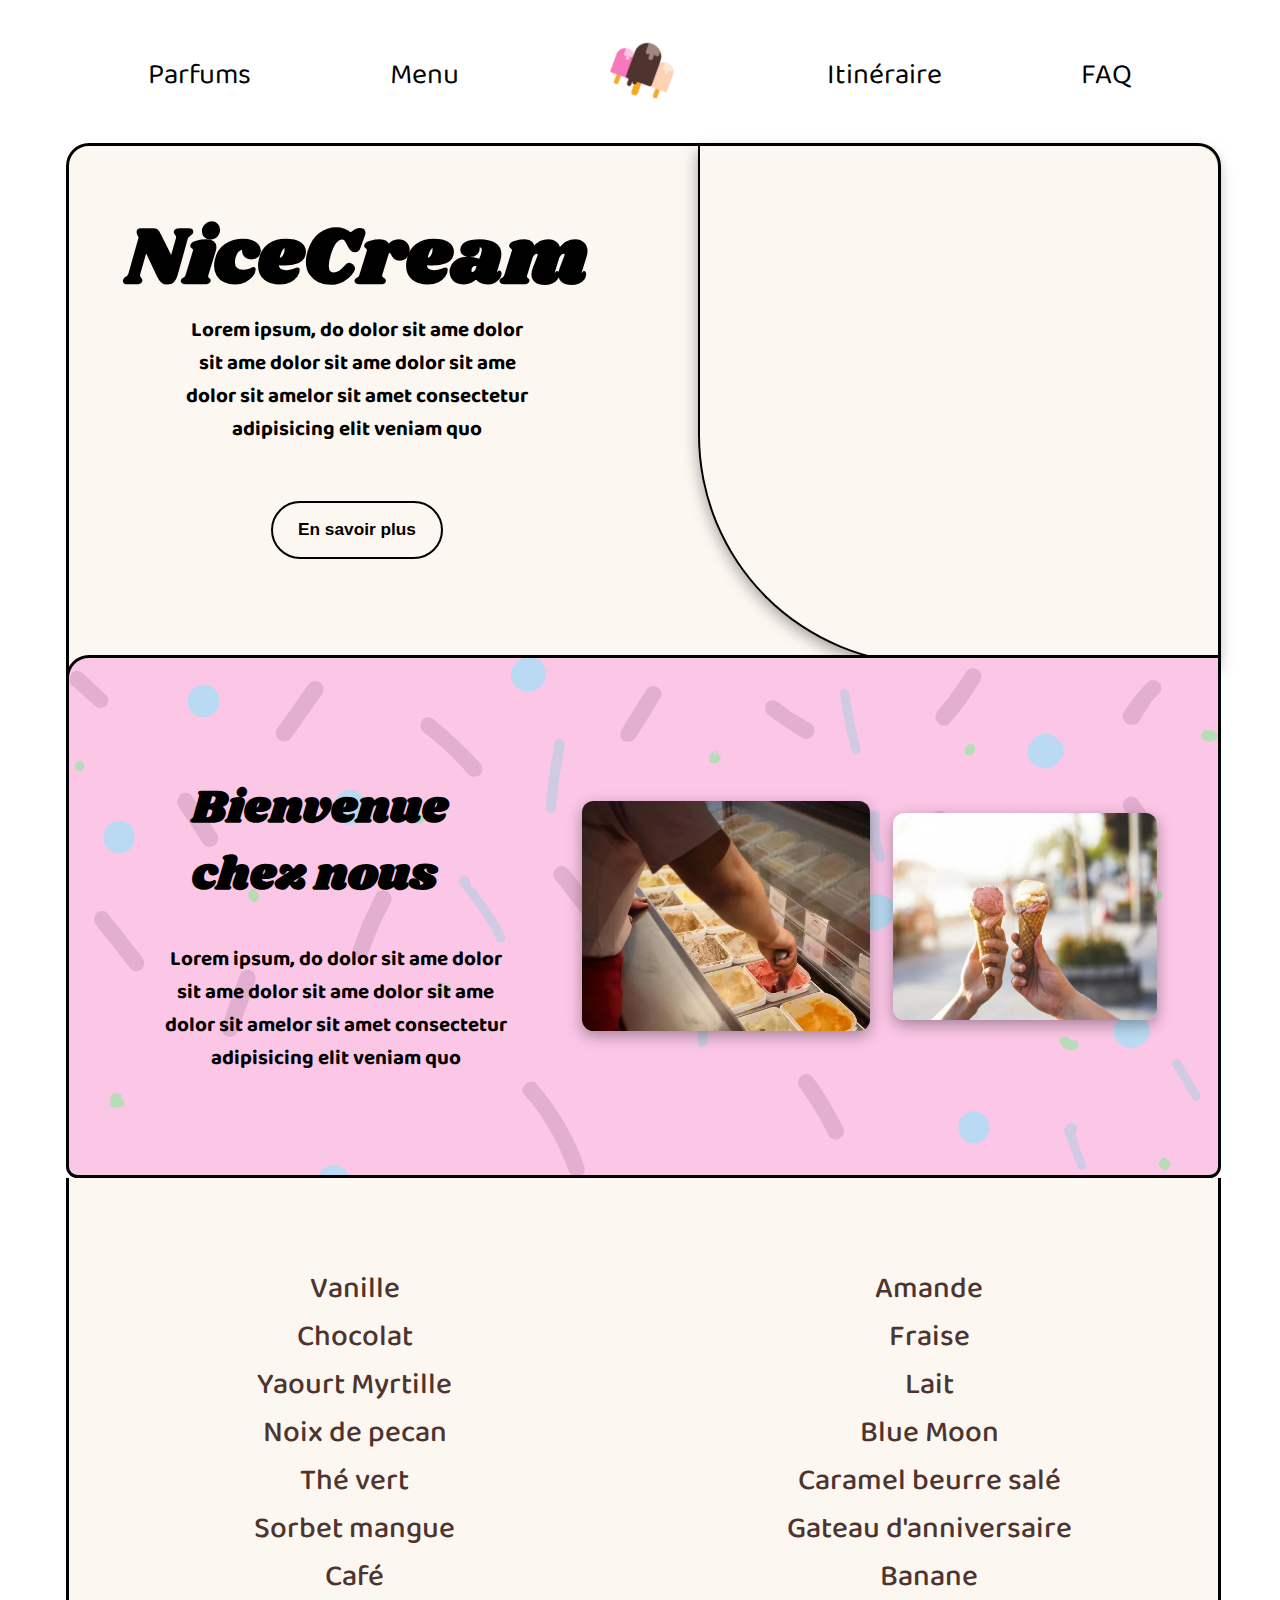
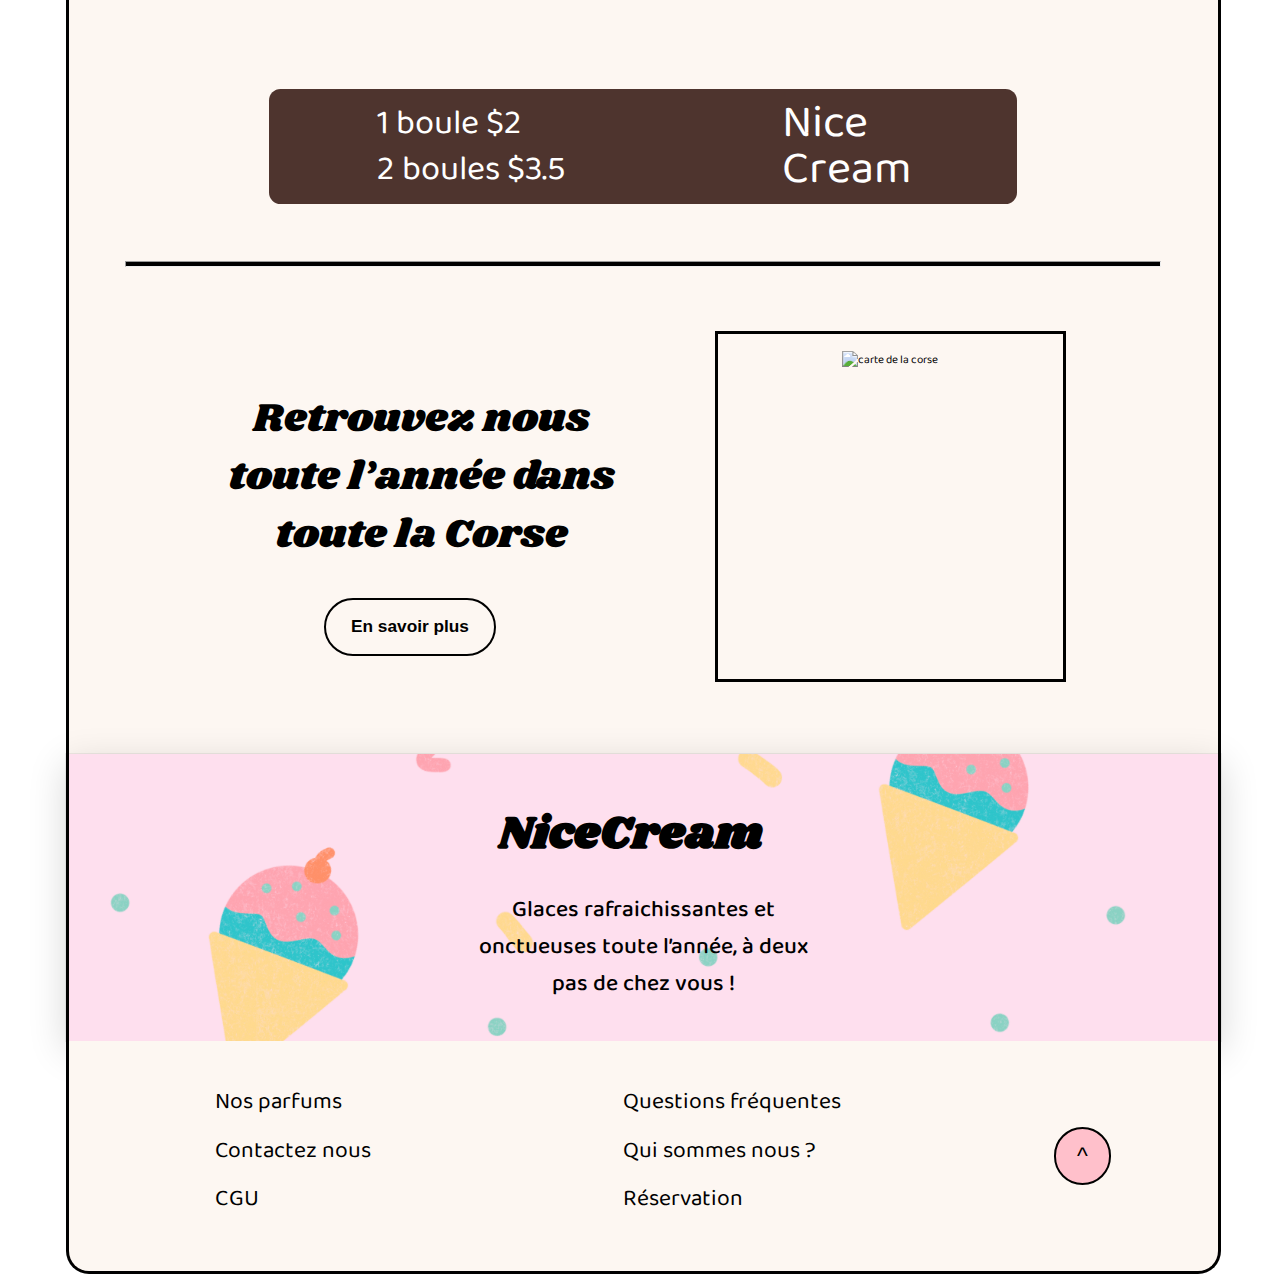
==== commit e822125a: "Add files via upload" ====
--- a/index.html
+++ b/index.html
@@ -14,11 +14,11 @@
     <main class="container">
     <nav id="navbar">
         <header>
-            <a href="#glace">Ma Glace</a>
+            <a href="#glace">Parfums</a>
             <a href="#menu">Menu</a>
-            <img src="logo.png" alt="rip le logo" class="logo">
-            <a href="#itin">Itinéraire</a>
-            <a href="#faq">FAQ</a>
+            <a href="index.html"><img src="assets/logo.png" alt="rip le logo" class="logo"></a>
+            <a href="itineraire.html">Itinéraire</a>
+            <a href="FAQ.html">FAQ</a>
         </header>
     </nav>
 
@@ -39,8 +39,8 @@
             </div>
 
             <div class="img-container">
-                <img src="img1.jpg" alt="1photo" class="pm">
-                <img src="img2.jpg"  class="pm pm2">
+                <img src="assets/img1.jpg" alt="1photo" class="pm">
+                <img src="assets/img2.jpg"  class="pm pm2">
             </div>
         </section>
 
@@ -92,7 +92,8 @@
         </section>
 
         <section class="brand">
-            <h1>test</h1>
+            <h1 class="sousTitre">NiceCream</h1>
+            <p> Glaces rafraichissantes  et onctueuses toute l’année,  à deux pas de chez vous ! </p>
         </section>
 
         <footer class="footer">
--- a/main.css
+++ b/main.css
@@ -26,7 +26,7 @@
 }
 
 .hero-section{
-    border: 2px solid black;
+    border: .3rem solid black;
     border-radius: 2rem 2rem 0rem 0rem;
     width: 100%;
     height: 45rem;
@@ -40,7 +40,7 @@
 }
 
 .about-section{
-    border: 2px solid black;
+    border: .3rem solid black;
     border-radius: 2rem 0rem 1rem 1rem;
     width: 100%;
     height: 45rem;
@@ -50,7 +50,7 @@
     background-color: #fcc6e7;
     margin-top: -4rem;
     z-index: 2;
-    background-image: url("confetti.svg");
+    background-image: url("assets/confetti.svg");
     background-size: cover;
 }
 
@@ -65,6 +65,7 @@
     border:2px solid black;
     border-top: 0px;
     border-right: 0px;
+    box-shadow: rgba(0, 0, 0, 0.35) 0px 5px 15px;
 }
 
 .txtsec{
@@ -152,7 +153,14 @@
     height: auto;
     width: 8rem;
     rotate: 20deg;
-}
+    transition: transform 0.5s ease;
+}
+
+
+header .logo:hover {
+    transform: rotate(360deg); 
+    
+  }
 
 .btn:hover {
     color:#f8a825;
@@ -181,15 +189,17 @@
     height: 20rem;
     margin-right: 2rem;
     border-radius: 1rem;
-}
-
-.pm{
+    box-shadow: rgba(0, 0, 0, 0.35) 0px 5px 15px;
+}
+
+.pm2{
     width: 23rem;
     height: 18rem;
 }
 
 .tre-section{
-    border: 2px solid black;
+    border: .3rem solid black;
+
     border-top: 0px;
     width: 100%;
     height: 100%;
@@ -246,6 +256,7 @@
     justify-content: space-between;
     flex-direction: row;
     margin-top: 5rem;
+    margin-bottom: 4rem;
 }
 
 .retrouver-l .btn{
@@ -280,20 +291,35 @@
     background-color: #fedfee;
     width: 100%;
     height: 25rem;
-    border: 2px solid black;
+    border: .3rem solid black;
+
     border-top: 0px;
     border-bottom: 0px;
     margin-top: -3rem;
     box-shadow: 2px 6px 5px 2px rgba(0, 0, 0, 0.2);
-    background-image: url("confetti.svg");
+    background-image: url("assets/ss.png");
     background-size: cover;
+    display: flex;
+    justify-content: center;
+    align-items: center;
+    flex-direction: column;
+    box-shadow: rgba(0, 0, 0, 0.16) 0px 10px 36px 0px, rgba(0, 0, 0, 0.06) 0px 0px 0px 1px;
+}
+
+.brand p{
+    font-size: 2rem;
+    text-align: center;
+    width: 30rem;
+    margin-top: -6rem;
+    font-weight: 500;
+    
 }
 
 .footer{
     width: 100%;
     height: 20rem;
     background-color: #fdf7f2;
-    border: solid 2px black;
+    border: .3rem solid black;
     border-top: 0px;
     border-bottom-left-radius:2rem;
     border-bottom-right-radius:2rem;
@@ -320,9 +346,98 @@
     width: 5rem;
     height: 5rem;
     background-color: pink;
-    border: 5px solid black;
-}
-
+    border: .25rem solid black;
+    border-radius: 100%;
+}
+
+/******FIN DE PAGE INDEX****************/
+
+.hero-itineraire{
+    display: flex;
+    flex-direction: column;
+    height: 70rem; 
+    justify-content: center;
+}
+
+.hero-itineraire h2{
+    font-size: 3rem;
+}
+
+.hero-itineraire li{
+  font-size: 2rem;
+}
+
+.mapGG{
+padding-bottom: 5rem;
+padding-top: 5rem;
+width: 90rem;
+height: 30rem;
+
+}
+
+.mapsec{
+    margin-left: 5rem;
+}
+
+.header-iti{
+    display: flex;
+   justify-content: start !important;
+}
+
+
+
+  
+  
+  .faq-section h1 {
+      font-size: 5rem;
+      color: black;
+      padding-top: 5rem;
+      padding-bottom: 8rem;
+      margin-left: 3rem;
+  }
+    
+  .accordion-button{
+    padding: 4rem;
+    font-size: 2.5rem;
+    padding-left: 3rem;
+  }
+  
+  .accordion-body{
+    font-size: 2rem;
+    line-height: 2.8rem;
+    padding-left: 3rem;
+    padding-right: 3rem;
+  }
+  
+  /* pour le hover du bouton */
+  .accordion-button:not(.collapsed){
+    background-color: #fedfee;
+    color: black;
+    
+  }
+  
+  .accordion-button{
+    background-color: #fedfee;
+    color: black;
+    outline: none;
+  }
+  
+  .accordion-button:focus{
+    box-shadow: none;
+    border: 1px solid rgba(0, 0,0,0,1);
+  }
+  
+  .accordion-body{
+    background-color: #fedfee;
+    color: black;
+  }
+  
+  .hero-faq{
+    height: 85rem;
+  }
+  
+
+/******DEBUT QUERIES RESPONSIVE****************/
 
 @media screen and (min-width: 1600px){
     html{
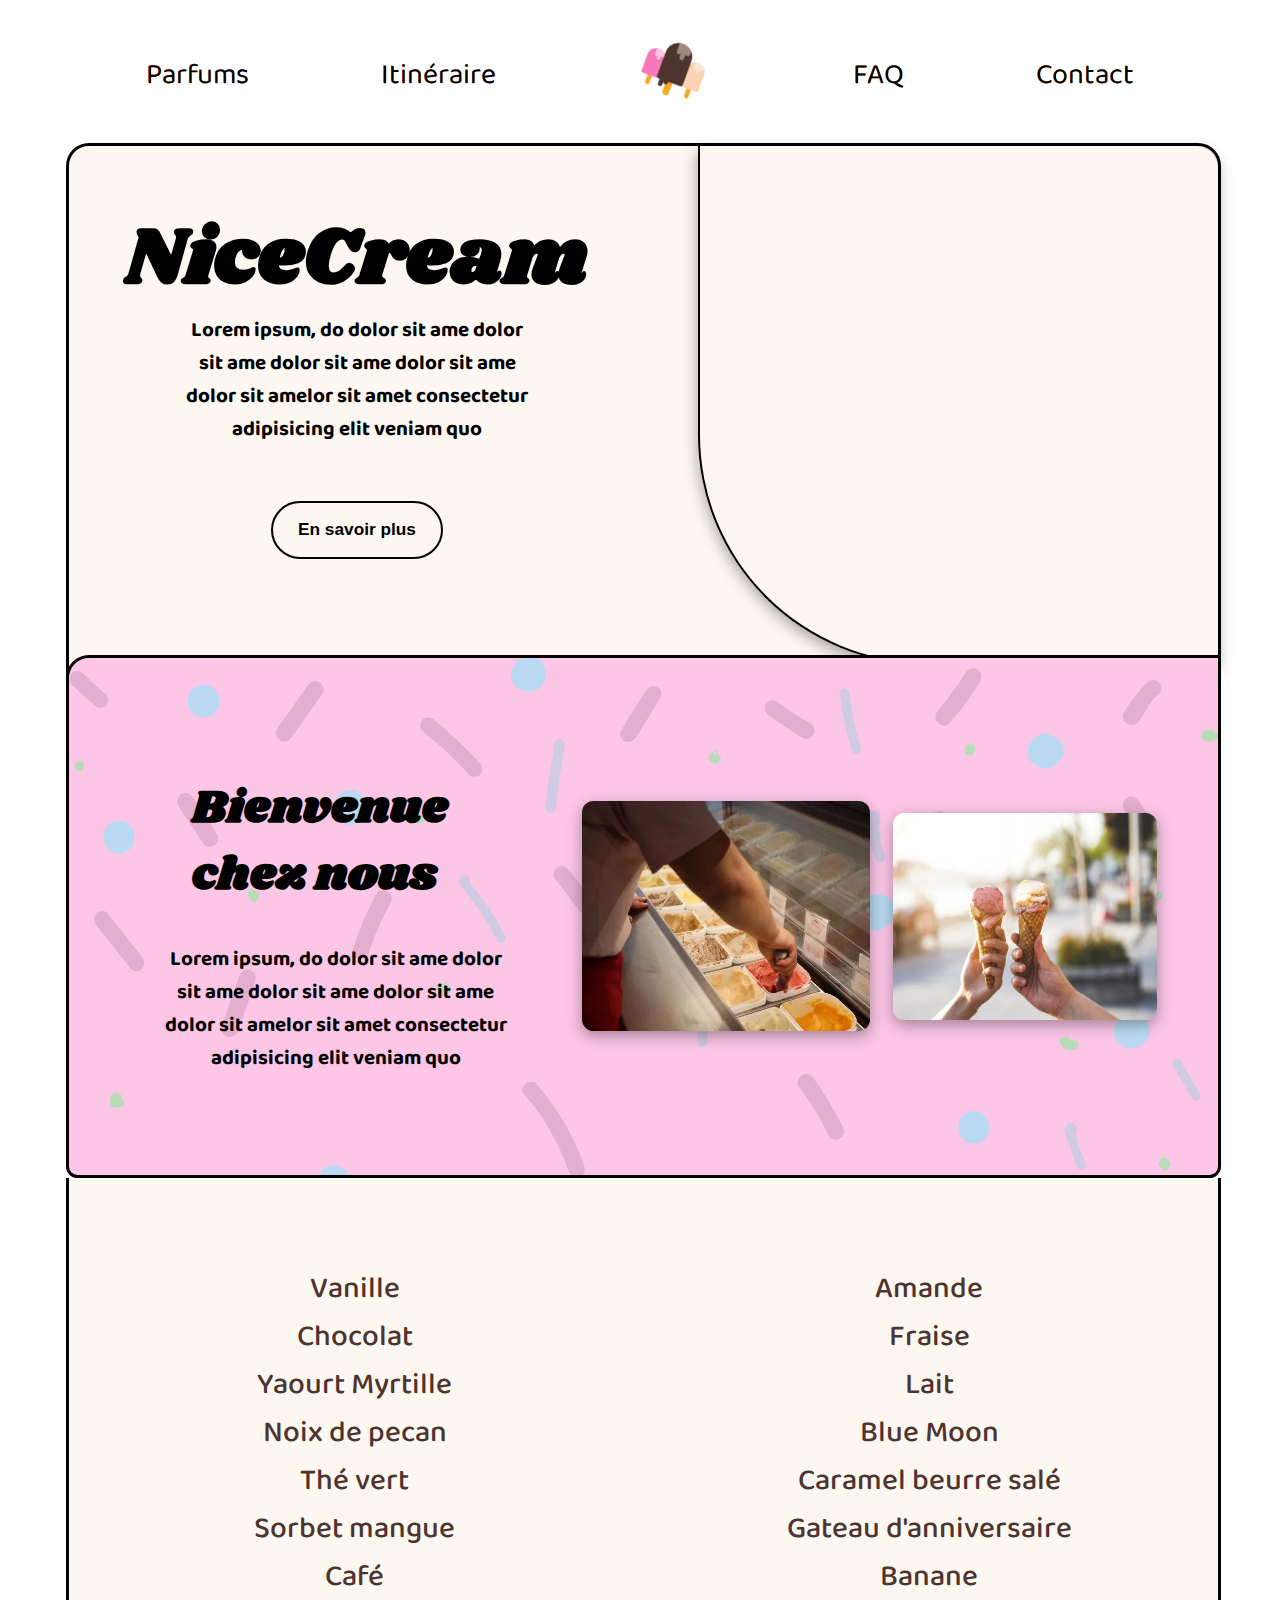
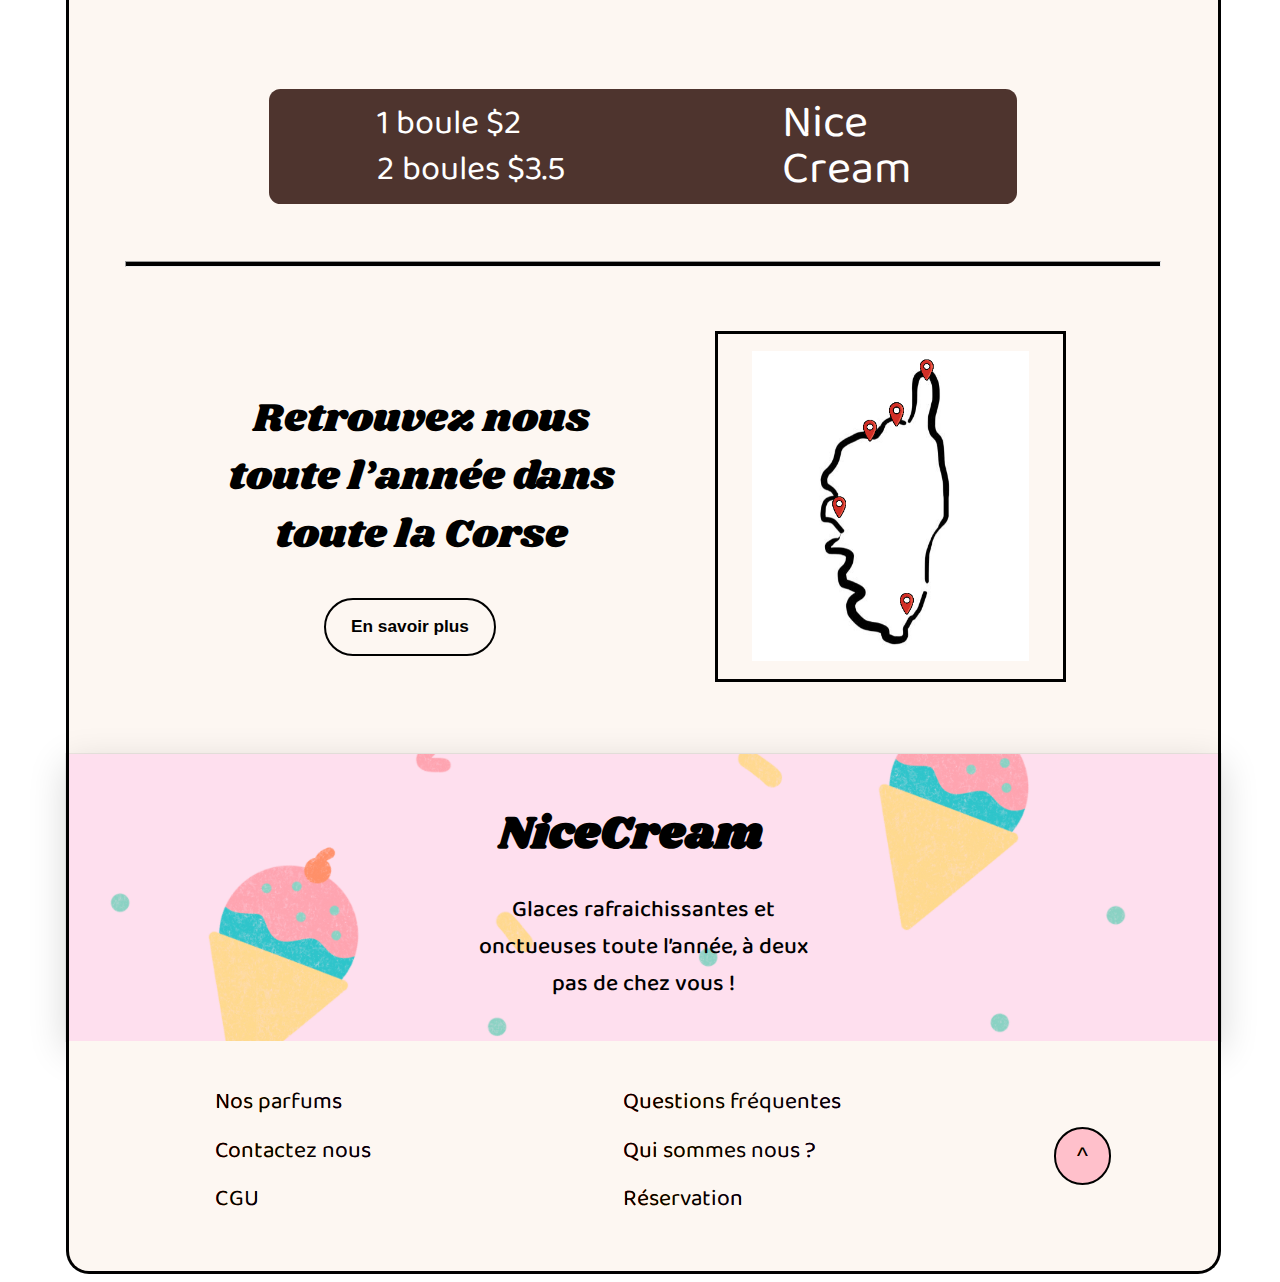
==== commit 24b04269: "ajout de pages et amélioration css" ====
--- a/index.html
+++ b/index.html
@@ -14,11 +14,11 @@
     <main class="container">
     <nav id="navbar">
         <header>
-            <a href="#glace">Parfums</a>
-            <a href="#menu">Menu</a>
+            <a href="#parfums">Parfums</a>
+            <a href="pages/itineraire.html">Itinéraire</a>
             <a href="index.html"><img src="assets/logo.png" alt="rip le logo" class="logo"></a>
-            <a href="itineraire.html">Itinéraire</a>
-            <a href="FAQ.html">FAQ</a>
+            <a href="pages/faq.html">FAQ</a>
+            <a href="pages/contact.html">Contact</a>
         </header>
     </nav>
 
@@ -46,7 +46,7 @@
 
 
         <section class="tre-section">
-            <div class="menu">
+            <div class="menu" id="parfums">
                 <ul class="listUne">
                     <li>Vanille</li>
                     <li>Chocolat</li>
@@ -86,7 +86,7 @@
                 </div>
             
                 <div class="map">
-                    <img src="https://i.pinimg.com/originals/cd/4d/f4/cd4df4adcedf5bd959220e8c9b744033.jpg" alt="carte de la corse" class="mapcorse">
+                    <img src="assets/map.png" alt="carte de la corse" class="mapcorse">
                 </div>
             </div>
         </section>
@@ -99,13 +99,13 @@
         <footer class="footer">
             <ul>
                 <li><a href="#parfums">Nos parfums</a></li>
-                <li><a href="#contact">Contactez nous</a></li>
+                <li><a href="pages/contact.html">Contactez nous</a></li>
                 <li><a href="#cgu">CGU</a></li>
             </ul>
             <ul>
-                <li><a href="#faqs">Questions fréquentes</a></li>
-                <li><a href="#about">Qui sommes nous ?</a></li>
-                <li><a href="#reservation">Réservation</a></li>
+                <li><a href="pages/faq.html">Questions fréquentes</a></li>
+                <li><a href="pages/nous.html">Qui sommes nous ?</a></li>
+                <li><a href="pages/reservation.html">Réservation</a></li>
             </ul>
             <button><a href="#navbar">^</a></button>
         </footer>
--- a/main.css
+++ b/main.css
@@ -5,8 +5,6 @@
 
 }
 
-
-
 body{
     background-color: white;
     font-family: 'Baloo 2';
@@ -16,6 +14,18 @@
 body ul{
     list-style-type:none;
 }
+
+a {
+    color: black;
+    background: linear-gradient(90deg, red, orange, pink, purple);
+    background-clip: text;
+    -webkit-background-clip: text;
+  }
+  
+  a:hover {
+    color: transparent;
+    transition: 500ms ease;
+  }
 
 .container{
     display: flex;
@@ -140,7 +150,6 @@
   }
 
   a{ 
-    color: inherit;
     text-decoration: none;
 }
 
@@ -350,7 +359,7 @@
     border-radius: 100%;
 }
 
-/******FIN DE PAGE INDEX****************/
+/******PAGE ITINIERAIRE****************/
 
 .hero-itineraire{
     display: flex;
@@ -385,19 +394,20 @@
 }
 
 
-
-  
+  /******PAGE FAQ****************/
+
   
   .faq-section h1 {
       font-size: 5rem;
       color: black;
       padding-top: 5rem;
-      padding-bottom: 8rem;
+      padding-bottom: 5rem;
       margin-left: 3rem;
   }
     
   .accordion-button{
     padding: 4rem;
+    padding-right: 5.8rem;
     font-size: 2.5rem;
     padding-left: 3rem;
   }
@@ -407,19 +417,22 @@
     line-height: 2.8rem;
     padding-left: 3rem;
     padding-right: 3rem;
+
   }
   
   /* pour le hover du bouton */
   .accordion-button:not(.collapsed){
     background-color: #fedfee;
     color: black;
-    
+    font-weight: 700;
+    font-style: italic;
   }
   
   .accordion-button{
     background-color: #fedfee;
     color: black;
     outline: none;
+    font-weight: 700;
   }
   
   .accordion-button:focus{
@@ -428,30 +441,166 @@
   }
   
   .accordion-body{
-    background-color: #fedfee;
+    background-color: #dabfcc;
     color: black;
   }
   
   .hero-faq{
-    height: 85rem;
-  }
-  
+    height: 77.5rem;
+  }
+
+/******PAGE CONTACT****************/
+
+.hero-contact {
+    display: flex;
+    height: 65rem;
+    justify-content: center;
+    align-items: start;
+    flex-direction: column;
+}
+
+.hero-contact h2{
+    margin-top: 6rem;
+    font-size: 3rem;
+}
+
+.input-section {
+    flex-direction: column;
+    display: flex;
+    margin: 15rem;
+}
+
+.input-container {
+    margin-bottom: 2rem;
+}
+
+.input-container p {
+    font-size: 1.5rem;
+}
+
+.input-field {
+    width: 75rem;
+    height: 4rem;
+    background-color: #fedfee;
+    border: .25rem solid black;
+}
+
+.nom-input {
+    width: 37.5rem;
+}
+
+.email-input {
+    margin-top: 1rem;
+}
+
+.msg-input {
+    margin-top: 1rem;
+    height: 10rem;
+}
+
+.envoie-input {
+    width: 15rem;
+    background-color: #FFFF;
+    margin-top: 5rem;
+    display: flex;
+    align-items: center;
+    justify-content: center;
+    cursor: pointer;
+
+}
+
+/******PAGE QUI SOMMES NOUS****************/
+
+.hero-nous{
+    display: flex;
+    height: 70rem;
+    justify-content: start;
+    align-items: center;
+    flex-direction: column;
+}
+
+.hero-nous h2{
+    font-size: 3.5rem;
+    margin-right: 53rem;
+}
+
+.portrais-container {
+    display: flex;
+    justify-content:space-around;
+    align-items: center;
+    flex-direction: row;
+    margin-top: 3rem;
+    margin-bottom: 10rem;
+}
+
+.portrais{
+    width: 18rem;
+    height: 18rem;
+    margin-left: 5rem;
+    margin-right: 5rem;
+    border: 1px solid black;    
+}
+
+.portrais img{
+    width: 100%;
+    height: 100%;
+    object-fit: cover;
+    border-radius: 0%;
+}
+
+.sousPortrait h3{
+    margin-left: 5rem;
+}
+
+.sousPortrait p{
+    margin-left: 1.5rem;
+    margin-bottom: 1rem;
+    font-size: 1.2rem;
+}
+
+.soustxt-portrait
+{
+    display: flex;
+    flex-direction: row;
+    font-size: 1.5rem;
+    margin-top: 8rem;
+    margin-bottom: 8rem;
+}
+
+.soustxt-portrait div:nth-child(1)
+{
+    width: 30rem;
+    margin-right: 5rem;
+}
+
+.soustxt-portrait div:nth-child(2)
+{
+    width: 30rem;
+    margin-left: 5rem;
+}
 
 /******DEBUT QUERIES RESPONSIVE****************/
 
 @media screen and (min-width: 1600px){
     html{
-        font-size: 14px;
-    }
-    
-}
-
-
-@media screen and (min-width: 1450px){
-    html{
-        font-size: 14px;
-    }
-    
+        font-size: 16px;
+    }
+    
+}
+
+
+@media screen and (min-width: 1500px){
+    html{
+        font-size: 15px;
+    }
+    
+}
+
+
+@media screen and (min-width: 1400px){
+    html{
+        font-size: 15.5px;
+    } 
 }
 
 
@@ -581,3 +730,4 @@
 
 
 
+
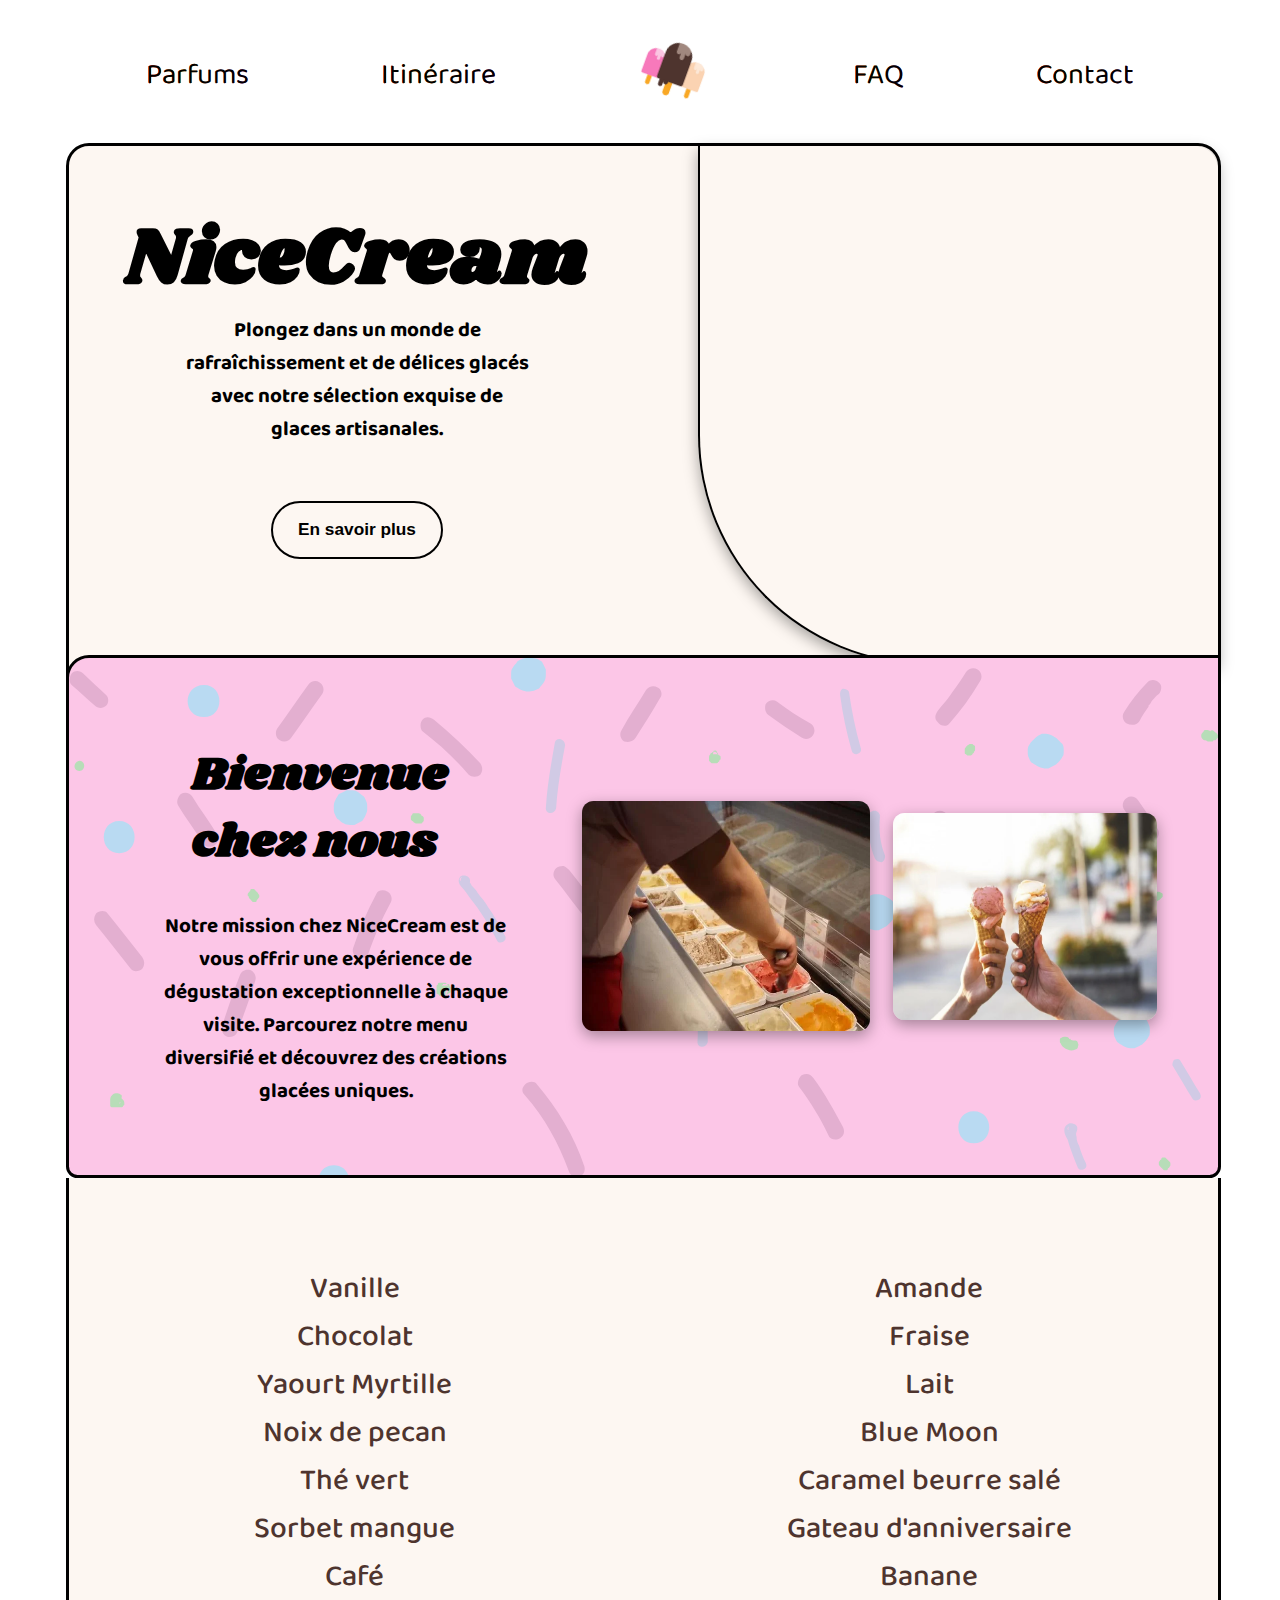
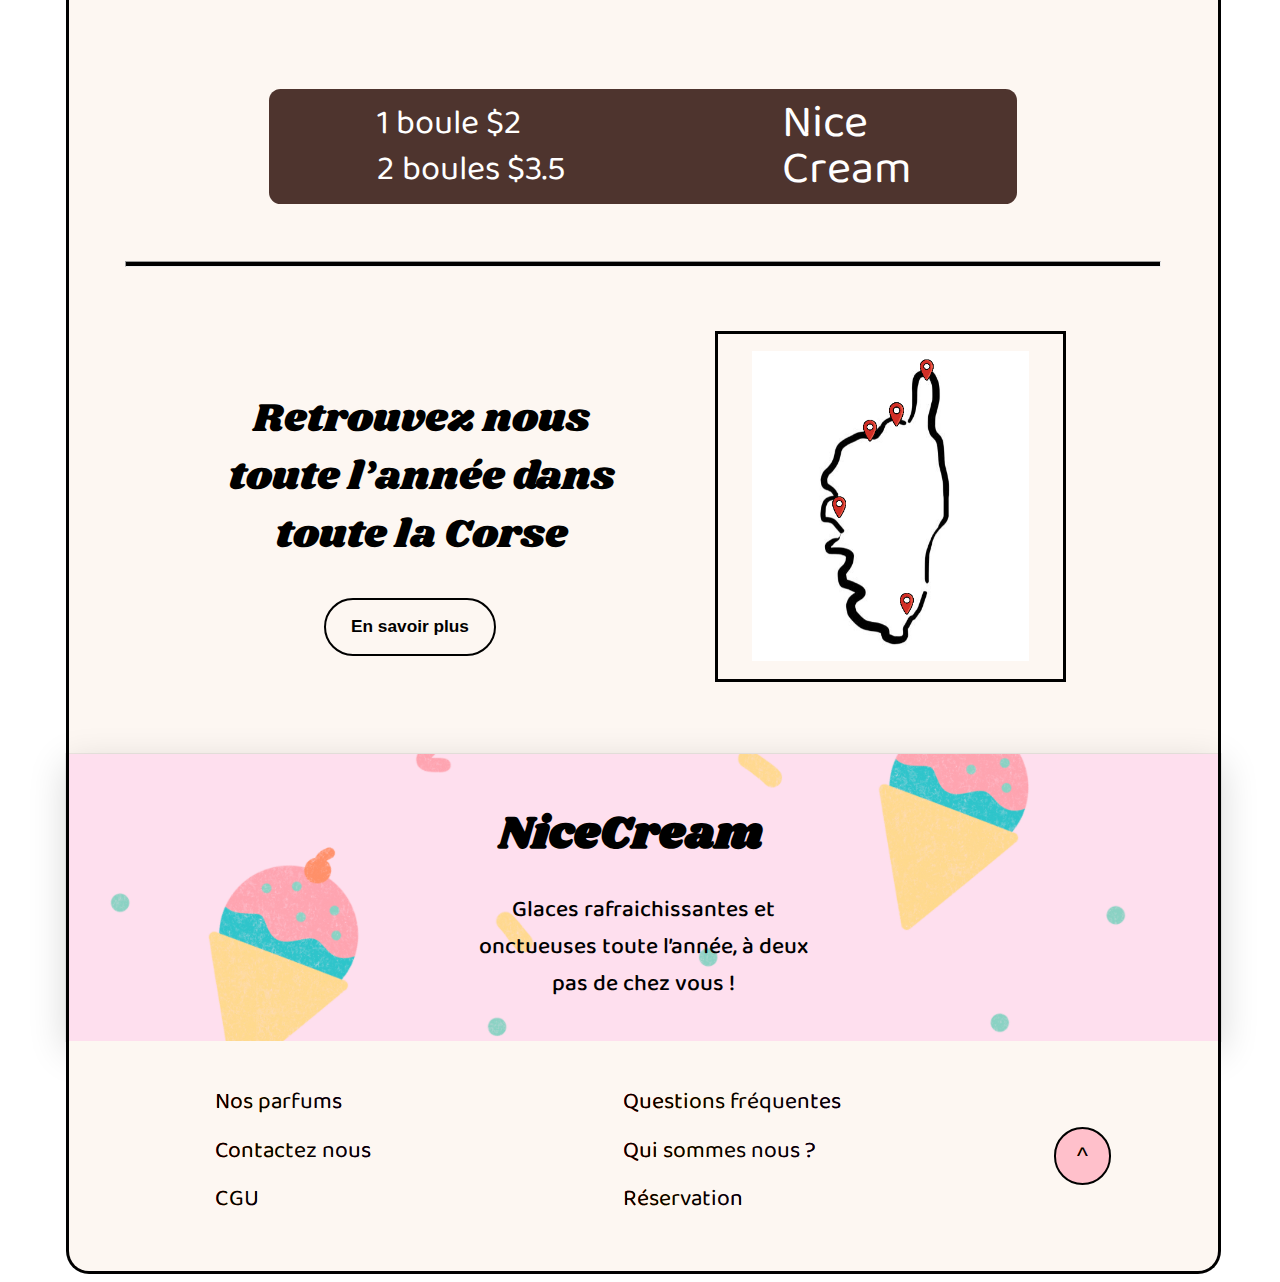
==== commit cf877dff: "version finale" ====
--- a/index.html
+++ b/index.html
@@ -25,7 +25,7 @@
         <section class="hero-section">
             <div class="txtsec">
                 <h1 class="titre">NiceCream</h1>
-                <h3>Lorem ipsum, do dolor sit ame dolor sit ame dolor sit ame dolor sit ame dolor sit amelor sit amet consectetur adipisicing elit veniam quo</h3>
+                <h3>Plongez dans un monde de rafraîchissement et de délices glacés avec notre sélection exquise de glaces artisanales.</h3>
                 <button class="btn">En savoir plus</button>
             </div>
             <div class="imgsec"></div>
@@ -35,7 +35,7 @@
         <section class="about-section">
             <div class="txtsec">
                 <h2 class="sousTitre">Bienvenue chez nous</h2>
-                <h3>Lorem ipsum, do dolor sit ame dolor sit ame dolor sit ame dolor sit ame dolor sit amelor sit amet consectetur adipisicing elit veniam quo</h3>
+                <h3>Notre mission chez NiceCream est de vous offrir une expérience de dégustation exceptionnelle à chaque visite. Parcourez notre menu diversifié et découvrez des créations glacées uniques. </h3>
             </div>
 
             <div class="img-container">
@@ -100,7 +100,7 @@
             <ul>
                 <li><a href="#parfums">Nos parfums</a></li>
                 <li><a href="pages/contact.html">Contactez nous</a></li>
-                <li><a href="#cgu">CGU</a></li>
+                <li><a href="pages/cgu.html">CGU</a></li>
             </ul>
             <ul>
                 <li><a href="pages/faq.html">Questions fréquentes</a></li>
--- a/main.css
+++ b/main.css
@@ -1,3 +1,28 @@
+
+/**********************************/
+/**********************************/
+/*        SOMMAIRE CSS        ******/
+/*Antonnio Hypollite Eliott 1A *****/
+/**********************************/
+/**********************************/
+
+/* Ligne 16 : règles css généraux*/
+/* Ligne 157 : Header */
+/* Ligne 192 : Page Index */
+/* Ligne 350  : Footer */
+/* Ligne 390 : Page Itinèraire */
+/* Ligne 450 : Page FAQ ( Page contenant du bootstrap ) */
+/* Ligne 481 : Page contact  */
+/* Ligne 542 : Page qui sommes nous  */
+/* Ligne 614 : Page Réservation  */
+/* Ligne 655 : Page CGU  */
+/* Ligne 680 : queries pour le responsive  */
+
+
+
+/****** REGLES &CSS GENERAUX****************/
+
+
 html{
     font-size: 12px;
     text-decoration: none;
@@ -139,6 +164,9 @@
     font-size: 1.5rem;
   }
 
+/******HEADER****************/
+
+
   header{
     font-size:2.5rem;
     display:flex;
@@ -170,6 +198,9 @@
     transform: rotate(360deg); 
     
   }
+
+/****** PAGE INDEX ****************/
+
 
 .btn:hover {
     color:#f8a825;
@@ -324,6 +355,9 @@
     
 }
 
+/******FOOTER (toutes les pages ) ****************/
+
+
 .footer{
     width: 100%;
     height: 20rem;
@@ -479,8 +513,8 @@
 }
 
 .input-field {
-    width: 75rem;
-    height: 4rem;
+    width: 70rem;
+    height: 3.8rem;
     background-color: #fedfee;
     border: .25rem solid black;
 }
@@ -579,6 +613,70 @@
     margin-left: 5rem;
 }
 
+
+/*******Page Reservation**********/
+
+.hero-contact {
+    display: flex;
+    height: 80rem;
+    justify-content: center;
+    align-items: start;
+    flex-direction: column;
+}
+
+.reservation-input {
+    margin-top: 1rem;
+    height: 2rem;
+}
+
+form {
+    display: flex;
+    flex-direction: column;
+}
+
+label {
+    margin-bottom: 8px;
+}
+
+select, input {
+    margin-bottom: 16px;
+    padding: 10px;
+    border: 1px solid #ccc;
+    border-radius: 4px;
+}
+
+
+.input-fieldd {
+    width: 60rem;
+    height: 3rem;
+    font-size: 2rem;
+    background-color: #fff;
+}
+
+
+/*********** Page CGU *************/
+
+
+.hero-CGU{
+    display: flex;
+    height: 80rem;
+    justify-content: center;
+    align-items: start;
+    flex-direction: column;
+    font-size: 1.5rem;
+    
+}
+
+.Conditions-cgu{
+    margin-top: 5rem;
+    margin-bottom: 5rem;
+    margin-left: 5rem;
+    margin-right: 5rem;
+    font-size: 1.5rem;
+}
+
+
+
 /******DEBUT QUERIES RESPONSIVE****************/
 
 @media screen and (min-width: 1600px){
